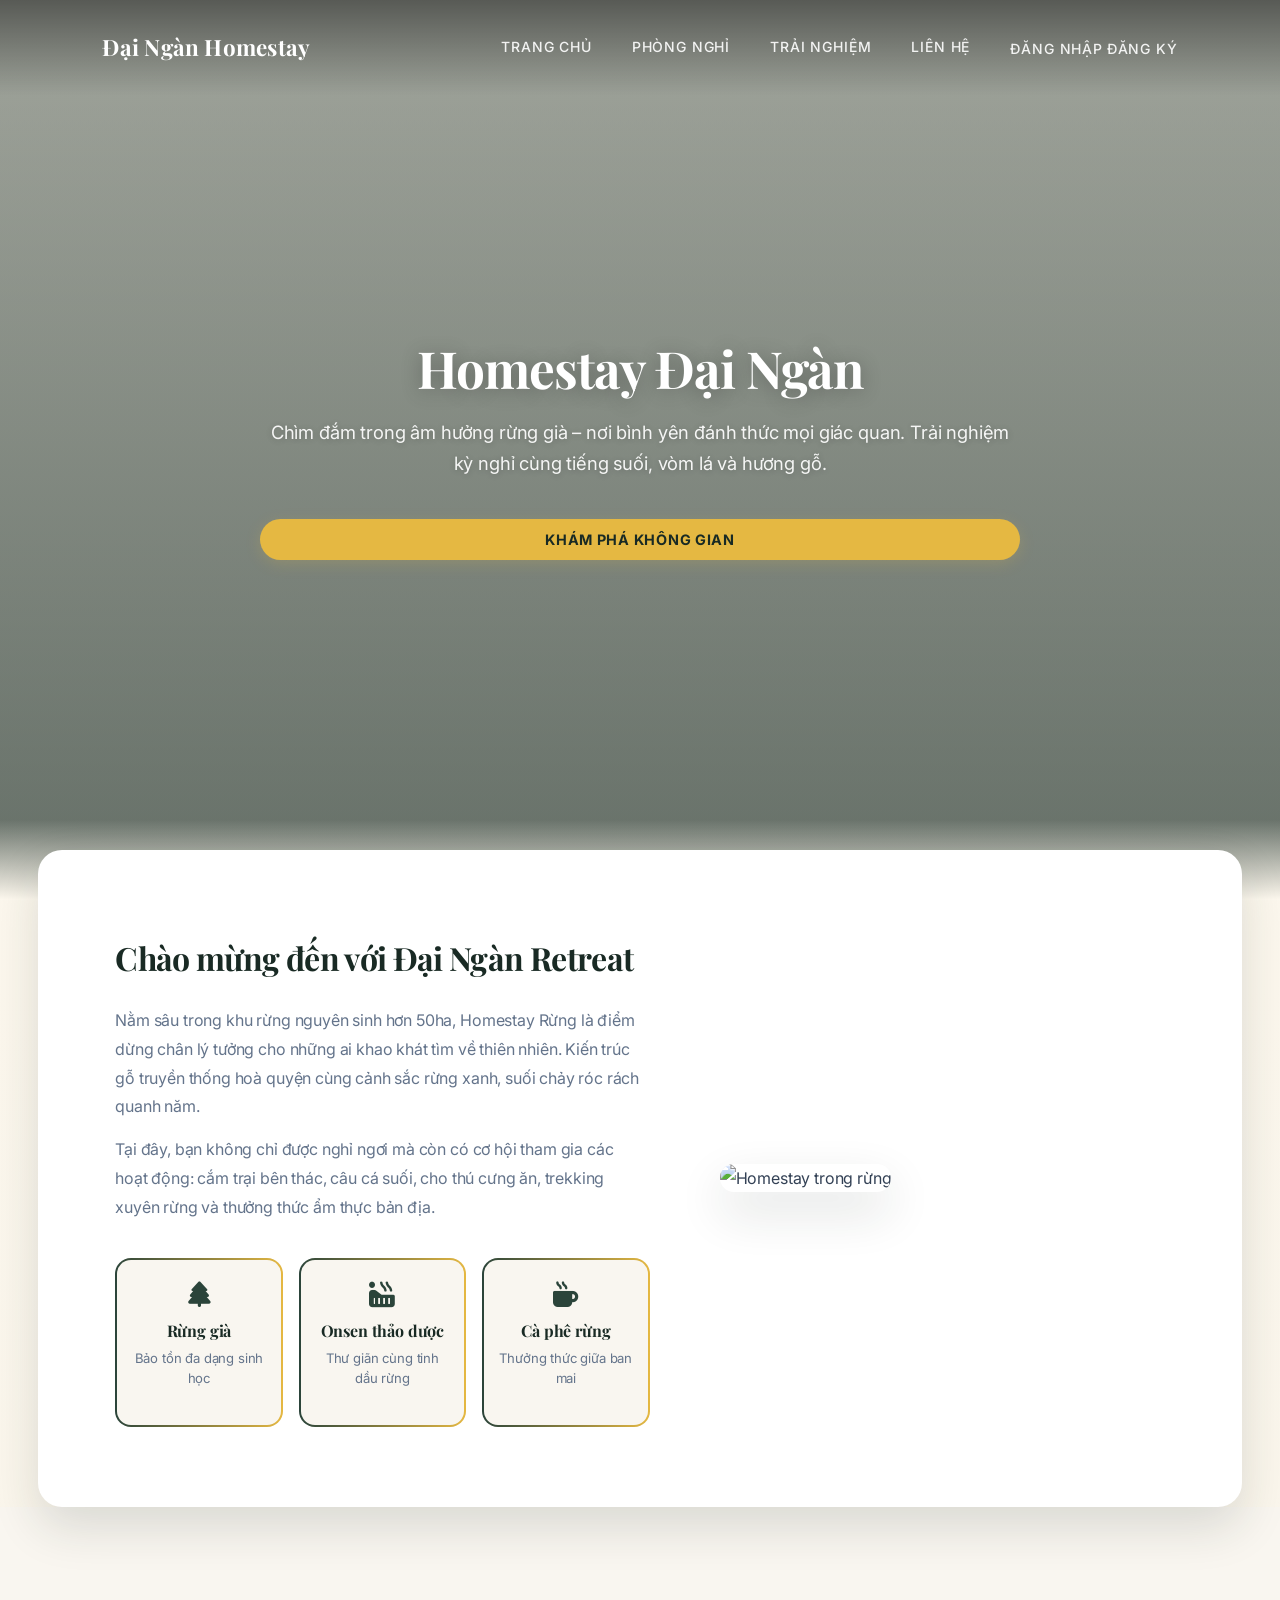
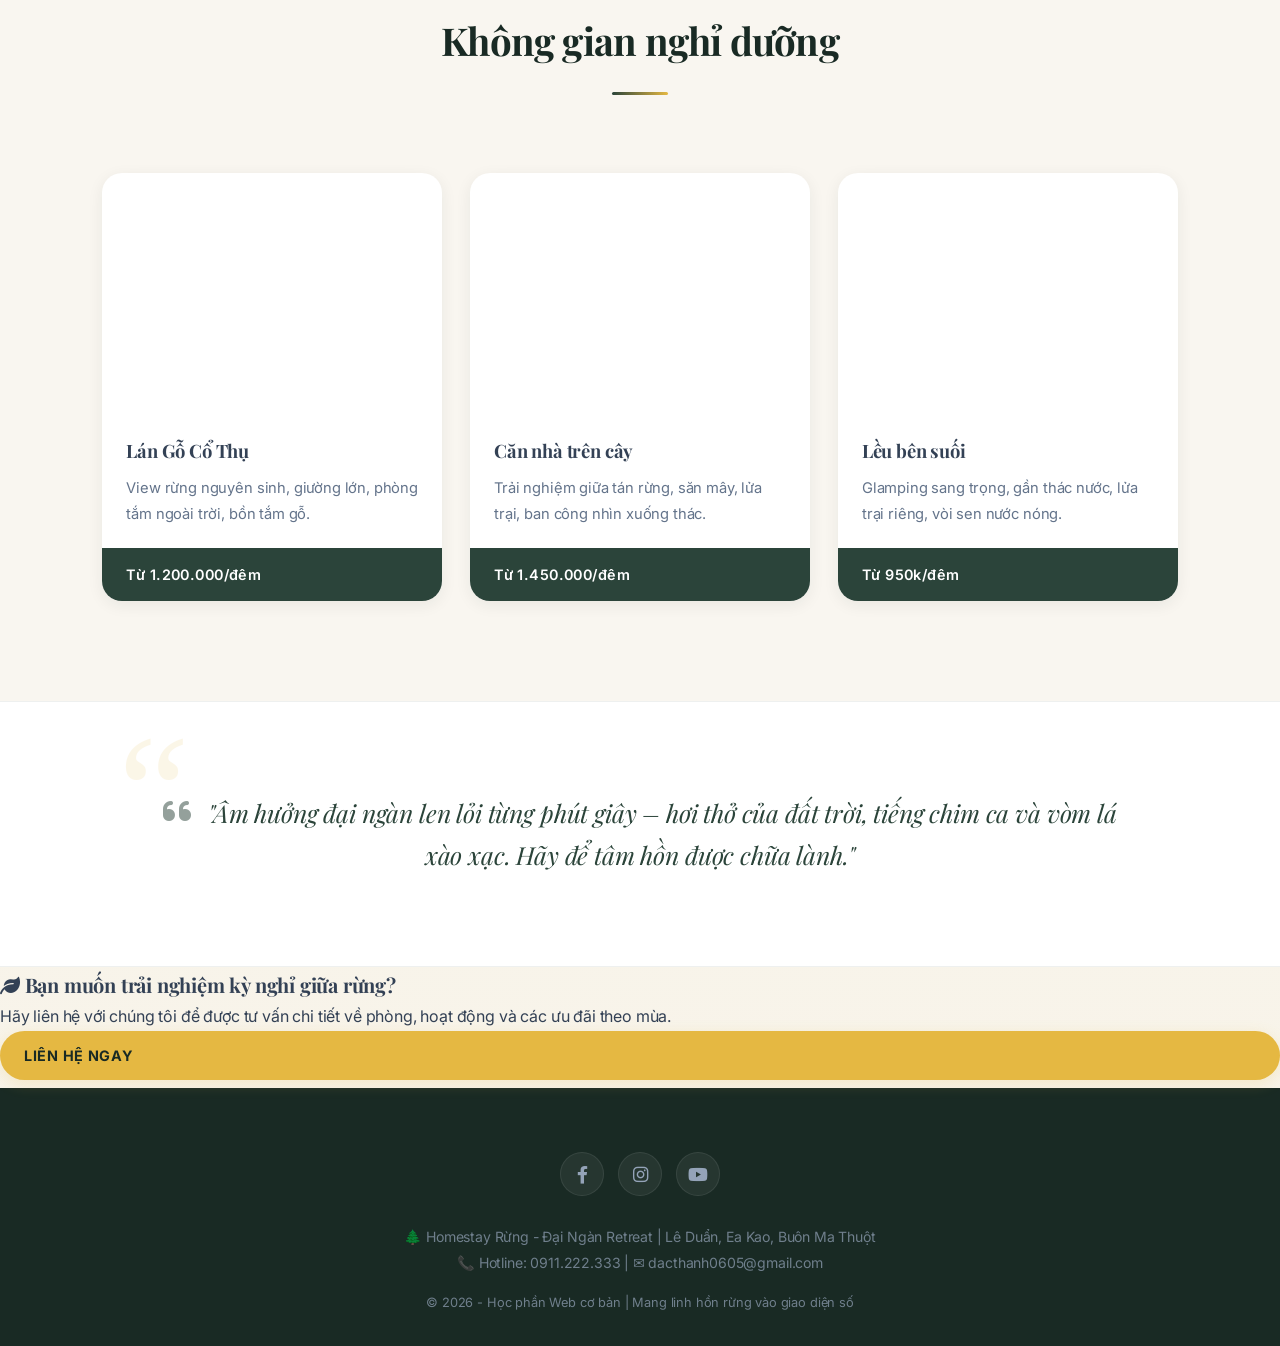
==== index.html @ c0c1661a "part1" ====
<!DOCTYPE html>
<html lang="vi">
<head>
  <meta charset="UTF-8">
  <meta name="viewport" content="width=device-width, initial-scale=1.0, user-scalable=yes">
  <title>Homestay Rừng | Đại Ngàn Retreat - Giới thiệu homestay giữa đại ngàn</title>
  <link href="https://fonts.googleapis.com/css2?family=Inter:opsz,wght@14..32,300;400;500;600;700&family=Playfair+Display:wght@400;500;600;700;800&display=swap" rel="stylesheet">
  <link rel="stylesheet" href="https://cdnjs.cloudflare.com/ajax/libs/font-awesome/6.0.0-beta3/css/all.min.css">
    <link rel="stylesheet" href="style.css">
</head>
<body>

<nav class="navbar">
  <a href="index.html" class="logo">Đại Ngàn Homestay</a>
  <div class="nav-links">
    <a href="index.html">Trang chủ</a>
    <a href="rooms.html">Phòng nghỉ</a>
    <a href="act.html">Trải nghiệm</a>
    <a href="contact.html">Liên hệ</a>
    <div id="authNav">
      <a href="login.html">Đăng nhập</a>
      <a href="register.html">Đăng ký</a>
    </div>
    <div id="userInfoNav" class="user-greeting hidden">
      <span>Xin chào, <span id="userNameDisplay"></span></span>
      <button class="logout-btn" id="logoutBtn">Đăng xuất</button>
    </div>
  </div>
</nav>

<section class="hero">
  <div class="hero-content">
    <h1>Homestay Đại Ngàn</h1>
    <p>Chìm đắm trong âm hưởng rừng già – nơi bình yên đánh thức mọi giác quan. Trải nghiệm kỳ nghỉ cùng tiếng suối, vòm lá và hương gỗ.</p>
    <button class="btn-forest" id="exploreBtn">Khám phá không gian</button>
  </div>
</section>

<section class="intro-section" class="intro">  
  <div class="intro-grid">
    <div class="intro-text">
      <h2>Chào mừng đến với Đại Ngàn Retreat</h2>
      <p>Nằm sâu trong khu rừng nguyên sinh hơn 50ha, Homestay Rừng là điểm dừng chân lý tưởng cho những ai khao khát tìm về thiên nhiên. Kiến trúc gỗ truyền thống hoà quyện cùng cảnh sắc rừng xanh, suối chảy róc rách quanh năm.</p>
      <p>Tại đây, bạn không chỉ được nghỉ ngơi mà còn có cơ hội tham gia các hoạt động: cắm trại bên thác, câu cá suối, cho thú cưng ăn, trekking xuyên rừng và thưởng thức ẩm thực bản địa.</p>
      <div class="intro-highlight">
        <div class="highlight-item"><i class="fas fa-tree"></i><h4>Rừng già</h4><p>Bảo tồn đa dạng sinh học</p></div>
        <div class="highlight-item"><i class="fas fa-hot-tub"></i><h4>Onsen thảo dược</h4><p>Thư giãn cùng tinh dầu rừng</p></div>
        <div class="highlight-item"><i class="fas fa-mug-hot"></i><h4>Cà phê rừng</h4><p>Thưởng thức giữa ban mai</p></div>
      </div>
    </div>
    <div class="intro-img">
      <img src="https://charminghome.com.vn/wp-content/uploads/2019/03/M%E1%BA%ABu-Nh%C3%A0-H%C3%ACnh-N%C3%B3n-M%C5%A9-Homestay-1.jpg" alt="Homestay trong rừng">
    </div>
  </div>
</section>

<!-- Rooms preview -->
<section id="rooms" class="rooms">
  <h2 class="section-title">Không gian nghỉ dưỡng</h2>
  <div class="room-cards">
    <div class="room-item">
      <div class="room-img" style="background-image: url('https://nhago.com/img_data/images/nha-go-thai-lan/nha-go-thai-lan-net-kien-truc-doc-dao-cua-xu-so-chua-vang.jpg');"></div>
      <h3>Lán Gỗ Cổ Thụ</h3>
      <p>View rừng nguyên sinh, giường lớn, phòng tắm ngoài trời, bồn tắm gỗ.</p>
      <div class="price-badge">Từ 1.200.000/đêm</div>
    </div>
    <div class="room-item">
      <div class="room-img" style="background-image: url('https://vnn-imgs-f.vgcloud.vn/2021/10/04/16/gioi-nha-giau-bo-hang-ty-dong-ra-xay-nha-tren-cay-o-nhu-nguoi-rung-2.jpg');"></div>
      <h3>Căn nhà trên cây</h3>
      <p>Trải nghiệm giữa tán rừng, săn mây, lửa trại, ban công nhìn xuống thác.</p>
      <div class="price-badge">Từ 1.450.000/đêm</div>
    </div>
    <div class="room-item">
      <div class="room-img" style="background-image: url('https://photo.znews.vn/w1210/Uploaded/qhj_pwqvdvicbu/2023_02_15/1__1.jpeg');"></div>
      <h3>Lều bên suối</h3>
      <p>Glamping sang trọng, gần thác nước, lửa trại riêng, vòi sen nước nóng.</p>
      <div class="price-badge">Từ 950k/đêm</div>
    </div>
  </div>
</section>

<div class="forest-quote">
  <i class="fas fa-quote-left" style="font-size: 2rem; opacity: 0.5; margin-right: 10px;"></i>
  "Âm hưởng đại ngàn len lỏi từng phút giây – hơi thở của đất trời, tiếng chim ca và vòm lá xào xạc. Hãy để tâm hồn được chữa lành."
</div>

<!-- Lời kêu gọi liên hệ / đặt phòng đơn giản -->
<div class="contact">
  <h3><i class="fas fa-leaf"></i> Bạn muốn trải nghiệm kỳ nghỉ giữa rừng?</h3>
  <p>Hãy liên hệ với chúng tôi để được tư vấn chi tiết về phòng, hoạt động và các ưu đãi theo mùa.</p>
  <a href="contact.html" class="btn-forest" style="display: inline-block; text-decoration: none;">Liên hệ ngay</a>
</div>

<footer>
  <div class="social">
    <i class="fab fa-facebook-f"></i>
    <i class="fab fa-instagram"></i>
    <i class="fab fa-youtube"></i>
  </div>
  <p style="margin-top: 1rem;">🌲 Homestay Rừng - Đại Ngàn Retreat | Lê Duẩn, Ea Kao, Buôn Ma Thuột</p>
  <p>📞 Hotline: 0911.222.333 | ✉️ dacthanh0605@gmail.com</p>
  <p style="margin-top: 1rem; font-size: 0.8rem;">© 2026 - Học phần Web cơ bản | Mang linh hồn rừng vào giao diện số</p>
</footer>
<script src="script.js"></script>
<script src="auth.js"></script>
</body>
</html>
---- style.css ----
/* =====================================================
   STYLE NÂNG CẤP - KHÁCH SẠN ĐẠI NGÀN
   Phiên bản: Professional Edition
===================================================== */

/* ----- 1. CORE VARIABLES & RESET ----- */
:root {
  --primary-green: #2b443a;
  --light-green: #3d5e51;
  --amber-gold: #e5b842;
  --amber-hover: #cd9f30;
  --accent-gold: var(--amber-gold);
  --forest-dark: #192a24;
  --wood-beige: #f9f6f0;
  --text-main: #334155;
  --text-light: #64748b;

  --font-serif: 'Playfair Display', 'Cormorant Garamond', serif;
  --font-sans: 'Inter', 'Plus Jakarta Sans', system-ui, sans-serif;

  --transition: all 0.3s cubic-bezier(0.22, 1, 0.36, 1);
  --shadow-sm: 0 4px 16px rgba(25, 42, 36, 0.07);
  --shadow-md: 0 8px 28px rgba(25, 42, 36, 0.10);
  --shadow-lg: 0 20px 48px rgba(25, 42, 36, 0.14);
  --radius: 16px;
}

* {
  margin: 0;
  padding: 0;
  box-sizing: border-box;
}

body {
  font-family: var(--font-sans);
  color: var(--text-main);
  background: linear-gradient(180deg, #fef9ef 0%, #f7f3e9 100%);
  line-height: 1.75;
  letter-spacing: -0.01em;
  overflow-x: hidden;
}

.container {
  max-width: 1200px;
  margin: 0 auto;
  padding: 6rem 2rem;
}

/* ----- 2. TYPOGRAPHY ----- */
h1, .hero-content h1 {
  font-size: clamp(2.5rem, 4vw, 4rem);
  line-height: 1.12;
  font-family: var(--font-serif);
  font-weight: 700;
  letter-spacing: -0.02em;
}

h2, .section-title {
  font-size: clamp(1.8rem, 3vw, 2.5rem);
  font-family: var(--font-serif);
  color: var(--forest-dark);
  letter-spacing: -0.02em;
}

h3 {
  font-size: 1.25rem;
  font-family: var(--font-serif);
  letter-spacing: -0.01em;
}

p {
  font-size: 1rem;
  line-height: 1.8;
}

/* ----- 3. NAVBAR & HEADER ----- */
.navbar, .header {
  position: fixed;
  top: 0;
  left: 0;
  width: 100%;
  display: flex;
  justify-content: space-between;
  align-items: center;
  padding: 28px 8%;
  z-index: 1000;
  background: linear-gradient(to bottom, rgba(0,0,0,0.45) 0%, transparent 100%);
  transition: background 0.4s ease, padding 0.3s ease, box-shadow 0.3s ease;
}

.navbar .logo, .header .logo {
  font-family: var(--font-serif);
  font-size: 1.4rem;
  font-weight: 700;
  color: #ffffff;
  display: flex;
  align-items: center;
  gap: 10px;
  text-decoration: none;
  letter-spacing: 0.01em;
}

.nav-links {
  display: flex;
  gap: 2.5rem;
  align-items: center;
}

.nav-links a {
  font-family: var(--font-sans);
  font-size: 0.875rem;
  font-weight: 500;
  color: rgba(255,255,255,0.9);
  text-decoration: none;
  position: relative;
  padding: 4px 0;
  letter-spacing: 0.06em;
  text-transform: uppercase;
  transition: var(--transition);
}

.nav-links a::after {
  content: '';
  position: absolute;
  bottom: -2px;
  left: 0;
  width: 0;
  height: 1.5px;
  background: var(--amber-gold);
  transition: width 0.35s cubic-bezier(0.22, 1, 0.36, 1);
}

.nav-links a:hover {
  color: var(--amber-gold);
}

.nav-links a:hover::after {
  width: 100%;
}

/* Navbar scrolled */
.navbar.scrolled,
.header.scrolled {
  position: fixed;
  background: rgba(20, 38, 31, 0.92);
  backdrop-filter: blur(20px);
  -webkit-backdrop-filter: blur(20px);
  border-bottom: 1px solid rgba(229, 184, 66, 0.15);
  padding: 18px 8%;
  box-shadow: 0 4px 30px rgba(0,0,0,0.15);
}



@media (max-width: 768px) {
  .navbar, .header {
    padding: 18px 5%;
    flex-wrap: wrap;
  }
  .nav-links {
    gap: 1.2rem;
    flex-wrap: wrap;
    justify-content: center;
    margin-top: 10px;
  }
  .nav-links a {
    font-size: 0.8rem;
  }
}

/* ----- 4. BUTTONS ----- */
.btn-forest, .btn-book, .btn-submit {
  display: inline-block;
  background: var(--amber-gold);
  color: var(--forest-dark);
  border: none;
  padding: 14px 36px;
  font-size: 0.82rem;
  font-weight: 700;
  letter-spacing: 0.1em;
  text-transform: uppercase;
  border-radius: 50px;
  cursor: pointer;
  transition: var(--transition);
  box-shadow: 0 4px 20px rgba(229, 184, 66, 0.35);
  position: relative;
  overflow: hidden;
  text-decoration: none;
}

.btn-forest::before, .btn-book::before, .btn-submit::before {
  content: '';
  position: absolute;
  inset: 0;
  background: linear-gradient(120deg, transparent, rgba(255,255,255,0.3), transparent);
  transform: translateX(-100%);
  transition: 0.65s ease;
}

.btn-forest:hover::before, .btn-book:hover::before, .btn-submit:hover::before {
  transform: translateX(100%);
}

.btn-forest:hover, .btn-book:hover, .btn-submit:hover {
  background: var(--amber-hover);
  transform: translateY(-2px);
  box-shadow: 0 8px 28px rgba(229, 184, 66, 0.45);
}

/* ----- 5. SECTION TITLE ----- */
.section-title {
  text-align: center;
  margin-bottom: 56px;
  position: relative;
  padding-bottom: 22px;
}

.section-title::after {
  content: '';
  display: block;
  width: 56px;
  height: 3px;
  background: linear-gradient(to right, var(--primary-green), var(--amber-gold));
  margin: 18px auto 0;
  border-radius: 2px;
}

.section-title p,
.section-title + p {
  color: var(--text-light);
  font-size: 1.05rem;
  margin-top: 12px;
}

/* ----- 6. HERO (TRANG CHỦ) ----- */
.hero {
  height: 100vh;
  min-height: 620px;
  background: linear-gradient(rgba(20, 38, 31, 0.4), rgba(20, 38, 31, 0.65)),
              url('https://images.pexels.com/photos/258154/pexels-photo-258154.jpeg?auto=compress&cs=tinysrgb&w=1600') no-repeat center center/cover;
  display: flex;
  align-items: center;
  justify-content: center;
  text-align: center;
  padding: 0 24px;
  position: relative;
}

.hero::after {
  content: '';
  position: absolute;
  bottom: 0;
  left: 0;
  right: 0;
  height: 80px;
  background: linear-gradient(to bottom, transparent, #fef9ef);
}

.hero-content {
  max-width: 760px;
  color: #ffffff;
  position: relative;
  z-index: 1;
}

.hero-content h1 {
  margin-bottom: 20px;
  text-shadow: 0 2px 20px rgba(0,0,0,0.3);
}

.hero-content p {
  font-size: 1.15rem;
  margin-bottom: 40px;
  opacity: 0.92;
  line-height: 1.7;
  text-shadow: 0 1px 6px rgba(0,0,0,0.2);
}

/* Scroll indicator */
.hero-scroll {
  position: absolute;
  bottom: 100px;
  left: 50%;
  transform: translateX(-50%);
  display: flex;
  flex-direction: column;
  align-items: center;
  gap: 8px;
  color: rgba(255,255,255,0.6);
  font-size: 0.75rem;
  letter-spacing: 0.1em;
  text-transform: uppercase;
  animation: bounceDown 2s ease infinite;
}

@keyframes bounceDown {
  0%, 100% { transform: translateX(-50%) translateY(0); }
  50% { transform: translateX(-50%) translateY(8px); }
}

/* ----- 7. INTRO SECTION ----- */
.intro-section {
  padding: 80px 6%;
  background: #ffffff;
  border-radius: 24px;
  margin: -50px 3% 0;
  box-shadow: var(--shadow-lg);
  position: relative;
  z-index: 2;
}

.intro-grid {
  display: grid;
  grid-template-columns: 1.2fr 1fr;
  gap: 70px;
  align-items: center;
}

@media (max-width: 992px) {
  .intro-grid { grid-template-columns: 1fr; gap: 40px; }
  .intro-section { margin: 20px 0 0; border-radius: 0; }
}

.intro-text h2 {
  font-size: clamp(1.8rem, 2.5vw, 2.4rem);
  margin-bottom: 20px;
}

.intro-text p {
  color: var(--text-light);
  margin-bottom: 14px;
}

.intro-highlight {
  display: grid;
  grid-template-columns: repeat(3, 1fr);
  gap: 16px;
  margin-top: 36px;
}

@media (max-width: 500px) {
  .intro-highlight { grid-template-columns: 1fr; }
}

.highlight-item {
  text-align: center;
  padding: 22px 12px;
  background: var(--wood-beige);
  border-radius: var(--radius);
  border-bottom: 2px solid transparent;
  background-image: linear-gradient(var(--wood-beige), var(--wood-beige)),
                    linear-gradient(to right, var(--primary-green), var(--amber-gold));
  background-origin: border-box;
  background-clip: padding-box, border-box;
  border: 2px solid transparent;
  transition: var(--transition);
  cursor: default;
}

.highlight-item:hover {
  transform: translateY(-5px);
  box-shadow: var(--shadow-md);
}

.highlight-item i {
  font-size: 1.6rem;
  color: var(--primary-green);
  margin-bottom: 10px;
  display: block;
}

.highlight-item h4 {
  font-family: var(--font-serif);
  font-size: 1rem;
  color: var(--forest-dark);
  margin-bottom: 4px;
}

.highlight-item p {
  font-size: 0.82rem;
  color: var(--text-light);
  line-height: 1.5;
}

.intro-img img {
  width: 100%;
  height: 520px;
  object-fit: cover;
  border-radius: 20px;
  box-shadow: var(--shadow-lg);
  transition: transform 0.5s ease;
}

.intro-img img:hover {
  transform: scale(1.02);
}

/* ----- 8. ROOMS SECTION ----- */
.rooms {
  padding: 100px 8%;
  background: var(--wood-beige);
}

.room-cards {
  display: grid;
  grid-template-columns: repeat(auto-fit, minmax(300px, 1fr));
  gap: 28px;
}

.room-item {
  background: #ffffff;
  border-radius: 20px;
  overflow: hidden;
  box-shadow: var(--shadow-sm);
  transition: all 0.45s cubic-bezier(0.22, 1, 0.36, 1);
  display: flex;
  flex-direction: column;
}

.room-item:hover {
  transform: translateY(-10px);
  box-shadow: var(--shadow-lg);
}

.room-img {
  height: 240px;
  background-size: cover;
  background-position: center;
  transition: transform 0.55s ease;
  overflow: hidden;
}

.room-item:hover .room-img {
  transform: scale(1.05);
}

.room-item h3 {
  padding: 22px 24px 8px;
  font-size: 1.15rem;
}

.room-item > p {
  padding: 0 24px 20px;
  color: var(--text-light);
  font-size: 0.92rem;
  flex: 1;
}

.price-badge {
  background: var(--primary-green);
  color: #ffffff;
  padding: 14px 24px;
  font-weight: 600;
  font-size: 0.9rem;
  letter-spacing: 0.03em;
  display: flex;
  align-items: center;
  justify-content: space-between;
}


/* ----- 9. FOREST QUOTE ----- */
.forest-quote {
  padding: 90px 12%;
  background: #ffffff;
  text-align: center;
  font-family: var(--font-serif);
  font-size: clamp(1.2rem, 2vw, 1.55rem);
  font-style: italic;
  color: var(--primary-green);
  border-top: 1px solid rgba(43,68,58,0.08);
  border-bottom: 1px solid rgba(43,68,58,0.08);
  position: relative;
  line-height: 1.7;
}

.forest-quote::before {
  content: '\201C';
  font-size: 10rem;
  color: var(--amber-gold);
  opacity: 0.12;
  position: absolute;
  top: 10px;
  left: 8%;
  line-height: 1;
  font-family: Georgia, serif;
  pointer-events: none;
}

/* ----- 10. CONTACT CTA ----- */
.contact-cta {
  padding: 90px 8%;
  background: linear-gradient(135deg, var(--primary-green) 0%, var(--forest-dark) 100%);
  color: #ffffff;
  text-align: center;
}

.contact-cta h3 {
  font-family: var(--font-serif);
  font-size: 2rem;
  margin-bottom: 16px;
  font-weight: 600;
}

.contact-cta p {
  opacity: 0.8;
  margin-bottom: 36px;
  font-size: 1.05rem;
  max-width: 560px;
  margin-left: auto;
  margin-right: auto;
}

/* ----- 11. TRANG PHÒNG (rooms.html) ----- */
.page-header {
  background: linear-gradient(rgba(25, 42, 36, 0.5), rgba(25, 42, 36, 0.75)),
              url('https://images.pexels.com/photos/1229042/pexels-photo-1229042.jpeg?auto=compress&cs=tinysrgb&w=1200') no-repeat center center/cover;
  padding: 160px 20px 100px;
  min-height: 55vh;
  display: flex;
  flex-direction: column;
  align-items: center;
  justify-content: center;
  text-align: center;
  color: #ffffff;
}

.page-header h1 {
  margin-bottom: 12px;
}

.page-header p {
  opacity: 0.8;
  font-size: 1.1rem;
}

.rooms-detail-grid {
  display: grid;
  grid-template-columns: repeat(auto-fit, minmax(480px, 1fr));
  gap: 32px;
  margin-bottom: 60px;
}

@media (max-width: 600px) {
  .rooms-detail-grid { grid-template-columns: 1fr; }
}

.room-detail-card {
  background: #ffffff;
  border-radius: 20px;
  padding: 28px;
  box-shadow: var(--shadow-sm);
  transition: var(--transition);
  border: 1px solid rgba(43,68,58,0.06);
}

.room-detail-card:hover {
  transform: translateY(-5px);
  box-shadow: var(--shadow-md);
}

.room-detail-img {
  width: 100%;
  height: 280px;
  border-radius: 12px;
  overflow: hidden;
  margin-bottom: 22px;
}

.room-detail-img img {
  width: 100%;
  height: 100%;
  object-fit: cover;
  transition: transform 0.45s ease;
}

.room-detail-card:hover .room-detail-img img {
  transform: scale(1.04);
}

/* Table */
.comparison-section {
  margin: 80px 0;
}

.table-responsive {
  overflow-x: auto;
  border-radius: 16px;
  box-shadow: var(--shadow-sm);
}

table {
  width: 100%;
  border-collapse: collapse;
  background: #ffffff;
  border-radius: 16px;
  overflow: hidden;
}

th, td {
  padding: 16px 22px;
  text-align: left;
  font-size: 0.95rem;
}

thead {
  background: var(--primary-green);
  color: #ffffff;
}

thead th {
  font-weight: 600;
  letter-spacing: 0.04em;
  font-size: 0.85rem;
  text-transform: uppercase;
}

tbody tr {
  border-bottom: 1px solid #f1f5f9;
  transition: background 0.2s ease;
}

tbody tr:last-child { border-bottom: none; }

tbody tr:hover {
  background: var(--wood-beige);
}

.quick-booking {
  background: #ffffff;
  padding: 44px;
  border-radius: 20px;
  text-align: center;
  border: 1px solid rgba(43,68,58,0.08);
  box-shadow: var(--shadow-sm);
  position: relative;
  overflow: hidden;
}

.quick-booking::before {
  content: '';
  position: absolute;
  top: 0;
  left: 0;
  right: 0;
  height: 4px;
  background: linear-gradient(to right, var(--primary-green), var(--amber-gold));
}

/* ----- 12. TRANG HOẠT ĐỘNG (act.html) ----- */
.hero-forest {
  height: 70vh;
  min-height: 480px;
  background: linear-gradient(rgba(25, 42, 36, 0.45), rgba(25, 42, 36, 0.7)),
              url('https://images.pexels.com/photos/1687845/pexels-photo-1687845.jpeg?auto=compress&cs=tinysrgb&w=1920') no-repeat center center/cover;
  display: flex;
  align-items: center;
  justify-content: center;
  text-align: center;
  padding: 80px 24px 0;
}

.hero-forest h1 {
  font-size: clamp(2rem, 4vw, 3.2rem);
  color: #ffffff;
  margin-bottom: 12px;
}

.hero-forest p {
  color: rgba(255,255,255,0.8);
  font-size: 1.1rem;
}

.activity-grid {
  display: grid;
  grid-template-columns: repeat(auto-fit, minmax(340px, 1fr));
  gap: 28px;
}

.activity-card {
  background: #ffffff;
  border-radius: 20px;
  overflow: hidden;
  box-shadow: var(--shadow-sm);
  transition: all 0.45s cubic-bezier(0.22, 1, 0.36, 1);
  border: 1px solid rgba(43,68,58,0.05);
}

.activity-card:hover {
  transform: translateY(-8px);
  box-shadow: var(--shadow-lg);
}

.card-img {
  height: 250px;
  background-size: cover;
  background-position: center;
  position: relative;
  transition: transform 0.5s ease;
  overflow: hidden;
}

.activity-card:hover .card-img {
  transform: scale(1.04);
}

.badge {
  position: absolute;
  top: 16px;
  left: 16px;
  background: var(--primary-green);
  color: white;
  padding: 6px 16px;
  border-radius: 30px;
  font-size: 0.78rem;
  font-weight: 600;
  letter-spacing: 0.05em;
  text-transform: uppercase;
}

.card-content {
  padding: 22px 24px;
}

.btn-activity {
  width: 100%;
  background: var(--wood-beige);
  border: 1.5px solid rgba(61, 94, 81, 0.18);
  padding: 13px;
  border-radius: 10px;
  font-weight: 600;
  font-size: 0.85rem;
  letter-spacing: 0.05em;
  text-transform: uppercase;
  cursor: pointer;
  transition: var(--transition);
  margin-top: 16px;
  color: var(--forest-dark);
}

.activity-card:hover .btn-activity {
  background: var(--amber-gold);
  color: var(--forest-dark);
  border-color: var(--amber-gold);
}

.callout {
  padding: 90px 8%;
  background: linear-gradient(135deg, var(--primary-green) 0%, var(--forest-dark) 100%);
  color: white;
  text-align: center;
}

.callout h2 {
  color: white;
  margin-bottom: 12px;
}

.callout p {
  opacity: 0.8;
  margin-bottom: 36px;
}

.callout .contact-form {
  display: flex;
  justify-content: center;
  gap: 12px;
  max-width: 640px;
  margin: 0 auto;
}

@media (max-width: 600px) {
  .callout .contact-form { flex-direction: column; }
}

.callout .contact-form input {
  flex: 1;
  padding: 14px 22px;
  border-radius: 50px;
  background: rgba(255,255,255,0.1);
  border: 1px solid rgba(255,255,255,0.2);
  color: white;
  font-size: 0.95rem;
  transition: var(--transition);
}

.callout .contact-form input:focus {
  outline: none;
  background: rgba(255,255,255,0.15);
  border-color: var(--amber-gold);
}

.callout .contact-form input::placeholder {
  color: rgba(255,255,255,0.55);
}

/* ----- 13. TRANG LIÊN HỆ (contact.html) ----- */
.page-hero {
  height: 60vh;
  min-height: 420px;
  background: linear-gradient(rgba(25, 42, 36, 0.45), rgba(25, 42, 36, 0.72)),
              url('https://sgl.com.vn/wp-content/uploads/2023/02/kien-truc-homestay-1.png') no-repeat center center/cover;
  display: flex;
  flex-direction: column;
  align-items: center;
  justify-content: center;
  text-align: center;
  color: white;
  padding: 80px 24px 0;
}

.page-hero h1 { margin-bottom: 10px; }
.page-hero p { opacity: 0.8; font-size: 1.05rem; }

.contact-wrapper {
  max-width: 1160px;
  margin: -64px auto 60px;
  padding: 0 24px;
  display: grid;
  grid-template-columns: 1fr 1.4fr;
  gap: 28px;
  position: relative;
  z-index: 10;
}

@media (max-width: 768px) {
  .contact-wrapper { grid-template-columns: 1fr; margin-top: 20px; }
}

.contact-info {
  background: var(--primary-green);
  color: white;
  padding: 44px 36px;
  border-radius: 20px;
  box-shadow: var(--shadow-md);
}

.contact-info h3 {
  color: white;
  margin-bottom: 8px;
}

.contact-info > p {
  opacity: 0.7;
  margin-bottom: 36px;
  font-size: 0.92rem;
}

.info-item {
  display: flex;
  gap: 18px;
  margin-bottom: 24px;
  align-items: flex-start;
}

.info-item i {
  font-size: 1rem;
  color: var(--amber-gold);
  background: rgba(255,255,255,0.08);
  width: 42px;
  height: 42px;
  line-height: 42px;
  text-align: center;
  border-radius: 50%;
  flex-shrink: 0;
}

.info-item div strong {
  display: block;
  font-size: 0.8rem;
  letter-spacing: 0.06em;
  text-transform: uppercase;
  opacity: 0.65;
  margin-bottom: 4px;
}

.contact-wrapper .contact-form {
  background: white;
  padding: 44px 40px;
  border-radius: 20px;
  box-shadow: var(--shadow-md);
}

.contact-wrapper .contact-form h3 {
  margin-bottom: 28px;
}

.input-group {
  margin-bottom: 20px;
}

.input-group label {
  display: block;
  font-size: 0.8rem;
  font-weight: 600;
  letter-spacing: 0.06em;
  text-transform: uppercase;
  color: var(--text-light);
  margin-bottom: 8px;
}

.input-group input,
.input-group select,
.input-group textarea {
  width: 100%;
  padding: 13px 18px;
  border: 1.5px solid #e2e8f0;
  background: #f8fafc;
  border-radius: 12px;
  font-family: var(--font-sans);
  font-size: 0.95rem;
  color: var(--text-main);
  transition: var(--transition);
}

.input-group input:focus,
.input-group textarea:focus,
.input-group select:focus {
  border-color: var(--primary-green);
  box-shadow: 0 0 0 4px rgba(43, 68, 58, 0.08);
  outline: none;
  background: white;
}

.input-group textarea {
  resize: vertical;
  min-height: 120px;
}

.map-container {
  width: 100%;
  height: 400px;
  border-radius: 20px;
  overflow: hidden;
  margin-top: 50px;
  box-shadow: var(--shadow-sm);
}

.map-container iframe {
  width: 100%;
  height: 100%;
  border: 0;
}

/* ----- 14. FOOTER ----- */
footer {
  background: var(--forest-dark);
  color: #94a3b8;
  padding: 64px 8% 32px;
  text-align: center;
}

footer .logo-footer {
  font-family: var(--font-serif);
  font-size: 1.6rem;
  color: white;
  margin-bottom: 20px;
  display: block;
}

footer .social {
  display: flex;
  justify-content: center;
  gap: 14px;
  margin-bottom: 28px;
}

footer .social i {
  font-size: 1.1rem;
  width: 44px;
  height: 44px;
  line-height: 44px;
  background: rgba(255,255,255,0.06);
  border-radius: 50%;
  transition: var(--transition);
  cursor: pointer;
  border: 1px solid rgba(255,255,255,0.08);
}

footer .social i:hover {
  background: var(--amber-gold);
  color: var(--forest-dark);
  transform: translateY(-3px);
  border-color: var(--amber-gold);
}

footer hr {
  border: none;
  border-top: 1px solid rgba(255,255,255,0.08);
  margin: 24px 0;
}

footer p {
  font-size: 0.88rem;
  line-height: 1.8;
  opacity: 0.7;
}

/* ----- 15. SCROLL ANIMATION ----- */
.fade-up {
  opacity: 0;
  transform: translateY(32px);
  transition: opacity 0.75s ease, transform 0.75s cubic-bezier(0.22, 1, 0.36, 1);
}

.fade-up.visible {
  opacity: 1;
  transform: translateY(0);
}

/* Stagger delays */
.fade-up:nth-child(2) { transition-delay: 0.1s; }
.fade-up:nth-child(3) { transition-delay: 0.2s; }
.fade-up:nth-child(4) { transition-delay: 0.3s; }

/* ----- 16. SCROLLBAR ----- */
::-webkit-scrollbar { width: 8px; }
::-webkit-scrollbar-track { background: #e2e8f0; }
::-webkit-scrollbar-thumb {
  background: linear-gradient(var(--primary-green), var(--amber-gold));
  border-radius: 20px;
}

/* ----- 17. SELECTION COLOR ----- */
::selection {
  background: var(--amber-gold);
  color: var(--forest-dark);
}
/* Chuẩn hóa nút bấm phong cách Đại Ngàn */
.btn-forest {
  display: inline-flex;
  align-items: center;
  justify-content: center;
  gap: 8px;
  width: 100%; /* Chiếm hết chiều ngang của thẻ card cho cân đối */
  background-color: var(--amber-gold);
  color: var(--forest-dark);
  border: none;
  padding: 12px 24px;
  font-family: var(--font-sans);
  font-size: 0.9rem;
  font-weight: 700;
  text-transform: uppercase; /* Viết hoa giống ảnh của bạn */
  letter-spacing: 0.05em;
  border-radius: 50px;       /* Bo tròn viên thuốc sang trọng */
  cursor: pointer;
  transition: all 0.3s ease;
  box-shadow: 0 4px 15px rgba(229, 184, 66, 0.2);
}

/* Hiệu ứng di chuột (Hover) đồng điệu */
.btn-forest:hover {
  background-color: var(--amber-hover);
  transform: translateY(-2px); /* Nhấc nhẹ nút lên khi di chuột */
  box-shadow: 0 6px 20px rgba(229, 184, 66, 0.35);
}
.user-greeting {
  display: flex;
  align-items: center;
  gap: 15px;
  color: white;
}
.user-greeting span {
  font-family: var(--font-serif);
}
.logout-btn {
  background: rgba(255,255,255,0.2);
  border: none;
  padding: 6px 14px;
  border-radius: 40px;
  color: white;
  cursor: pointer;
  transition: 0.2s;
}
.logout-btn:hover {
  background: var(--amber-gold);
  color: var(--forest-dark);
}
.hidden {
  display: none !important;
}
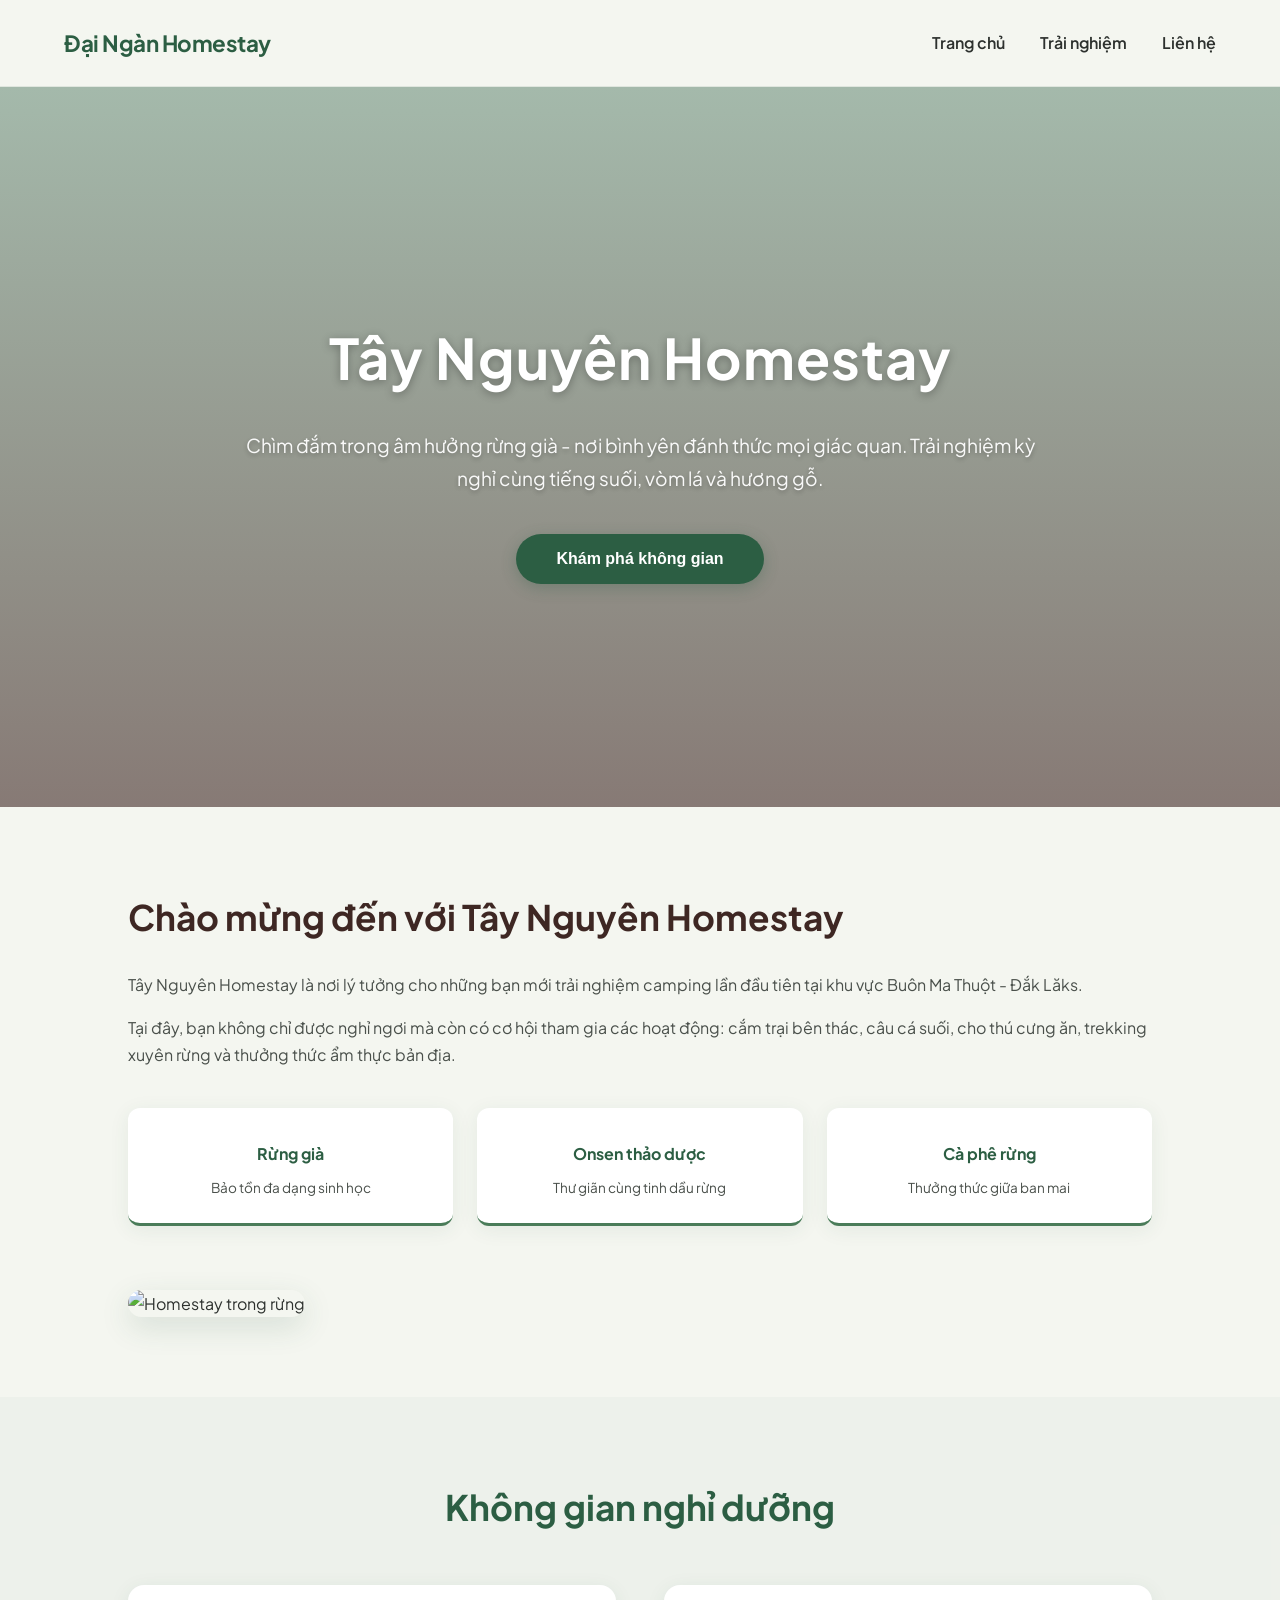
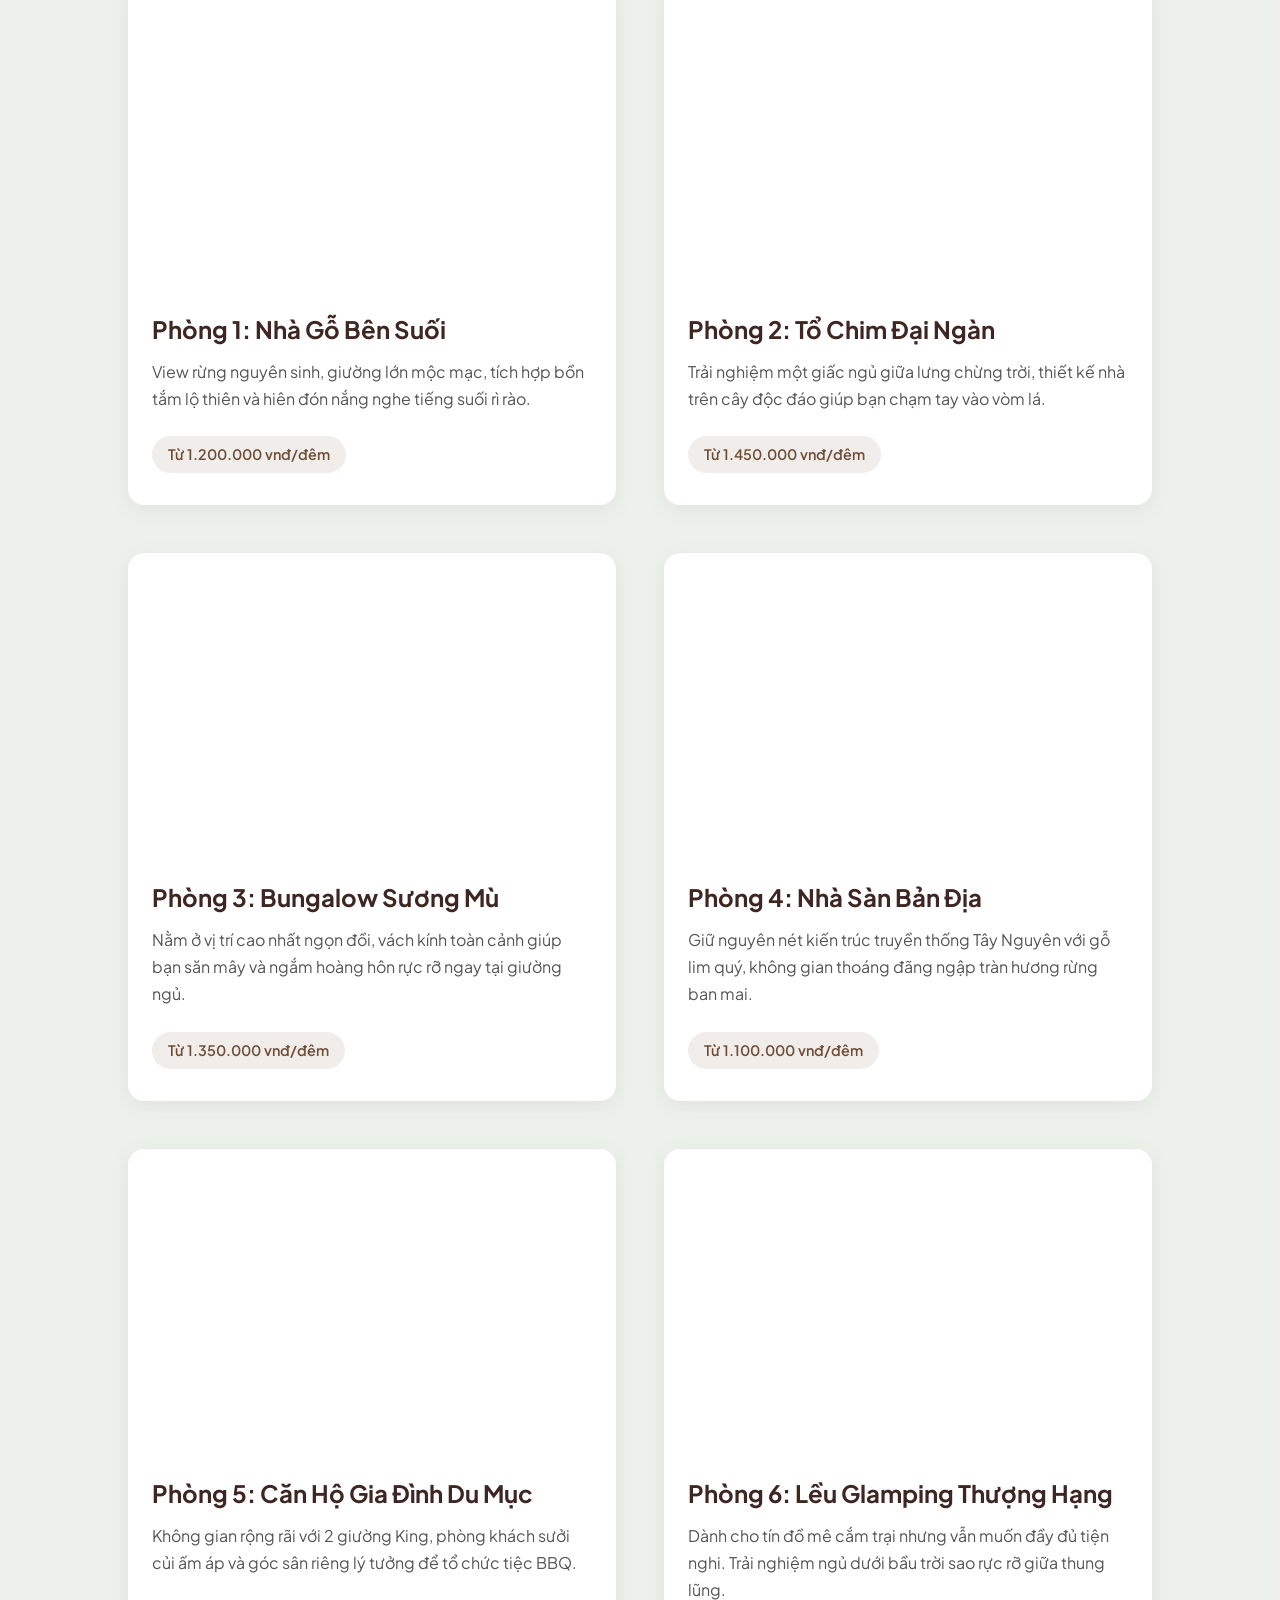
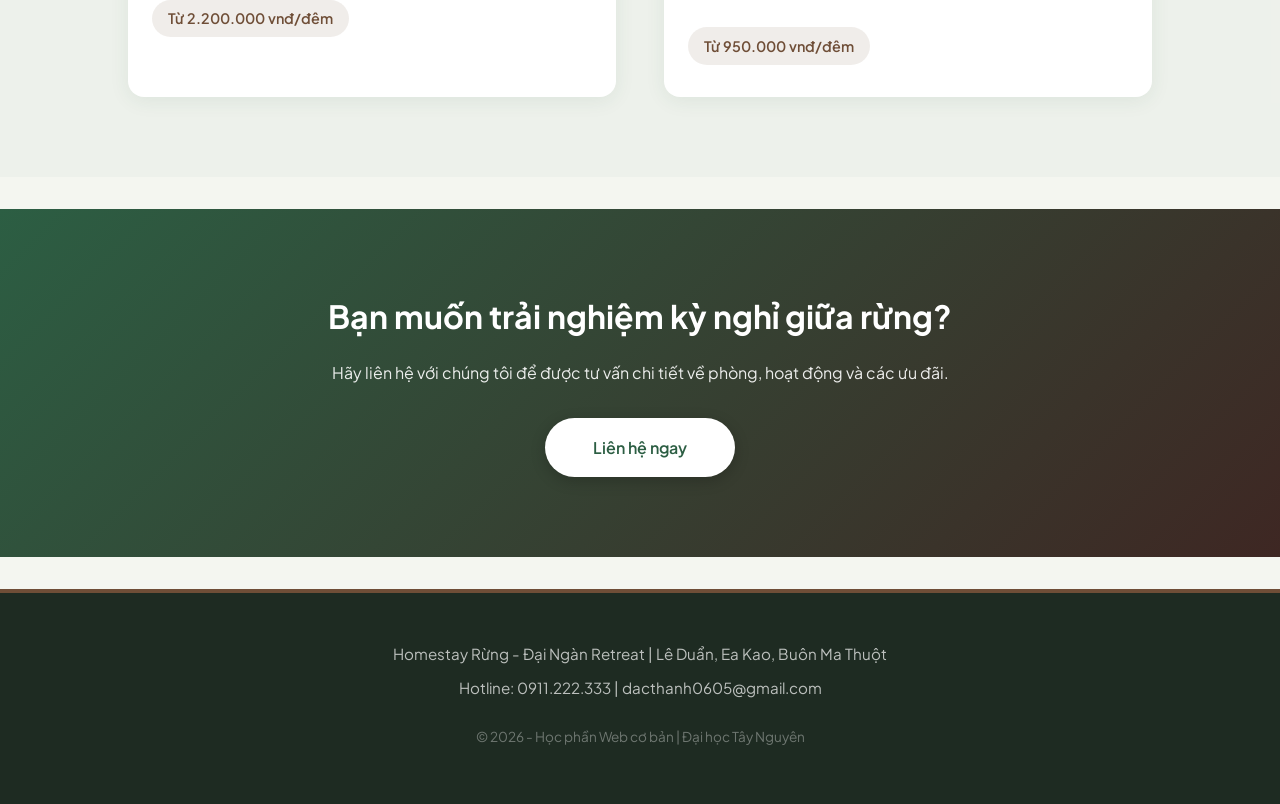
==== commit 884f8360: "index" ====
--- a/index.html
+++ b/index.html
@@ -2,11 +2,371 @@
 <html lang="vi">
 <head>
   <meta charset="UTF-8">
-  <meta name="viewport" content="width=device-width, initial-scale=1.0, user-scalable=yes">
+  <meta name="viewport" content="width=device-width">
   <title>Homestay Rừng | Đại Ngàn Retreat - Giới thiệu homestay giữa đại ngàn</title>
-  <link href="https://fonts.googleapis.com/css2?family=Inter:opsz,wght@14..32,300;400;500;600;700&family=Playfair+Display:wght@400;500;600;700;800&display=swap" rel="stylesheet">
-  <link rel="stylesheet" href="https://cdnjs.cloudflare.com/ajax/libs/font-awesome/6.0.0-beta3/css/all.min.css">
-    <link rel="stylesheet" href="style.css">
+  <style>
+@import url('https://fonts.googleapis.com/css2?family=Plus+Jakarta+Sans:wght@300;400;600;700&display=swap');
+
+:root {
+  --primary-forest: #2C5E43;   /* Xanh lá đại ngàn */
+  --primary-light: #4A7C59;    /* Xanh lá sáng nhạt */
+  --earth-brown: #6F4E37;      /* Nâu vỏ cây/gỗ */
+  --earth-dark: #3E2723;       /* Nâu đất đậm */
+  --sand-bg: #F4F6F0;          /* Trắng kem/be dịu mát */
+  --text-color: #2D312E;       /* Chữ xám đen tự nhiên */
+  --white: #FFFFFF;
+  --transition: all 0.3s cubic-bezier(0.25, 0.8, 0.25, 1);
+  --shadow: 0 4px 20px rgba(44, 94, 67, 0.08);
+}
+
+* {
+  margin: 0;
+  padding: 0;
+  box-sizing: border-box;
+}
+
+body {
+  font-family: 'Plus Jakarta Sans', sans-serif;
+  background-color: var(--sand-bg);
+  color: var(--text-color);
+  line-height: 1.7;
+  overflow-x: hidden;
+}
+
+/* --- Thanh điều hướng (Navbar) --- */
+.navbar {
+  display: flex;
+  justify-content: space-between;
+  align-items: center;
+  padding: 1.5rem 5%;
+  background: rgba(244, 246, 240, 0.85);
+  backdrop-filter: blur(10px);
+  position: sticky;
+  top: 0;
+  z-index: 1000;
+  border-bottom: 1px solid rgba(44, 94, 67, 0.1);
+}
+
+.navbar .logo {
+  font-size: 1.4rem;
+  font-weight: 700;
+  color: var(--primary-forest);
+  text-decoration: none;
+  letter-spacing: -0.5px;
+}
+
+.nav-links a {
+  text-decoration: none;
+  color: var(--text-color);
+  font-weight: 600;
+  margin-left: 2rem;
+  transition: var(--transition);
+  position: relative;
+}
+
+.nav-links a:hover, .nav-links a:focus {
+  color: var(--primary-forest);
+}
+
+.nav-links a::after {
+  content: '';
+  position: absolute;
+  bottom: -4px;
+  left: 0;
+  width: 0;
+  height: 2px;
+  background-color: var(--earth-brown);
+  transition: var(--transition);
+}
+
+.nav-links a:hover::after {
+  width: 100%;
+}
+
+/* --- Khu vực Hero (Banner đại ngàn) --- */
+.hero {
+  height: 80vh;
+  min-height: 500px;
+  background: linear-gradient(rgba(44, 94, 67, 0.4), rgba(62, 39, 35, 0.6)), 
+              url('https://thanhnien.mediacdn.vn/Uploaded/nhanlh/2022_09_22/dji-0134-hdr-8794.jpg') center/cover no-repeat fixed;
+  display: flex;
+  align-items: center;
+  justify-content: center;
+  text-align: center;
+  color: var(--white);
+  padding: 0 1rem;
+}
+
+.hero-content {
+  max-width: 800px;
+}
+
+.hero h1 {
+  font-size: 3.5rem;
+  font-weight: 700;
+  margin-bottom: 1.5rem;
+  text-shadow: 0 2px 10px rgba(0,0,0,0.3);
+  letter-spacing: 1px;
+}
+
+.hero p {
+  font-size: 1.2rem;
+  margin-bottom: 2.5rem;
+  opacity: 0.95;
+  text-shadow: 0 2px 5px rgba(0,0,0,0.3);
+}
+
+.btn-forest {
+  background-color: var(--primary-forest);
+  color: var(--white);
+  border: none;
+  padding: 1rem 2.5rem;
+  font-size: 1rem;
+  font-weight: 600;
+  border-radius: 50px;
+  cursor: pointer;
+  transition: var(--transition);
+  box-shadow: 0 4px 15px rgba(44, 94, 67, 0.3);
+}
+
+.btn-forest:hover {
+  background-color: var(--earth-brown);
+  transform: translateY(-3px);
+  box-shadow: 0 6px 20px rgba(111, 78, 55, 0.4);
+}
+
+/* --- Section Chung --- */
+section {
+  padding: 5rem 10%;
+}
+
+.section-title {
+  text-align: center;
+  font-size: 2.2rem;
+  color: var(--primary-forest);
+  margin-bottom: 3rem;
+  position: relative;
+}
+
+.section-title::after {
+  display: block;
+  font-size: 1.2rem;
+  margin-top: 0.5rem;
+  opacity: 0.7;
+}
+
+/* --- Giới thiệu (Intro Section) --- */
+.intro-grid {
+  display: grid;
+  grid-template-columns: 1.2s 1fr;
+  gap: 4rem;
+  align-items: center;
+}
+
+.intro-text h2 {
+  font-size: 2.2rem;
+  color: var(--earth-dark);
+  margin-bottom: 1.5rem;
+}
+
+.intro-text p {
+  margin-bottom: 1rem;
+  color: #4A504B;
+}
+
+.intro-highlight {
+  display: grid;
+  grid-template-columns: repeat(3, 1fr);
+  gap: 1.5rem;
+  margin-top: 2.5rem;
+}
+
+.highlight-item {
+  background: var(--white);
+  padding: 1.5rem 1rem;
+  border-radius: 12px;
+  text-align: center;
+  box-shadow: var(--shadow);
+  border-bottom: 3px solid var(--primary-light);
+  transition: var(--transition);
+}
+
+.highlight-item:hover {
+  transform: translateY(-5px);
+  border-bottom-color: var(--earth-brown);
+}
+
+.highlight-item h4 {
+  color: var(--primary-forest);
+  margin: 0.5rem 0;
+}
+
+.highlight-item p {
+  font-size: 0.85rem;
+  margin: 0;
+}
+
+.intro-img img {
+  width: 100%;
+  height: 450px;
+  object-fit: cover;
+  border-radius: 20px;
+  box-shadow: 0 10px 30px rgba(44, 94, 67, 0.15);
+}
+
+/* --- Không gian phòng nghỉ (Rooms) --- */
+.rooms {
+  background-color: rgba(44, 94, 67, 0.03);
+}
+
+.room-cards {
+  display: grid;
+  grid-template-columns: repeat(2, 1fr);
+  gap: 3rem;
+}
+
+.room-item {
+  background: var(--white);
+  border-radius: 16px;
+  overflow: hidden;
+  box-shadow: var(--shadow);
+  transition: var(--transition);
+  padding-bottom: 2rem;
+}
+
+.room-item:hover {
+  transform: translateY(-8px);
+  box-shadow: 0 12px 30px rgba(44, 94, 67, 0.12);
+}
+
+.room-img {
+  height: 300px;
+  background-size: cover;
+  background-position: center;
+  transition: var(--transition);
+}
+
+.room-item:hover .room-img {
+  transform: scale(1.03);
+}
+
+.room-item h3 {
+  padding: 1.5rem 1.5rem 0.5rem;
+  color: var(--earth-dark);
+  font-size: 1.5rem;
+}
+
+.room-item p {
+  padding: 0 1.5rem 1.5rem;
+  color: #555;
+}
+
+.price-badge {
+  display: inline-block;
+  margin-left: 1.5rem;
+  background-color: rgba(111, 78, 55, 0.1);
+  color: var(--earth-brown);
+  padding: 0.4rem 1rem;
+  border-radius: 50px;
+  font-weight: 600;
+  font-size: 0.9rem;
+}
+
+/* --- Khối liên hệ nhanh (CTA Contact) --- */
+.contact {
+  background: linear-gradient(135deg, var(--primary-forest), var(--earth-dark));
+  color: var(--white);
+  text-align: center;
+  padding: 5rem 2rem;
+  margin: 2rem 0;
+}
+
+.contact h3 {
+  font-size: 2rem;
+  margin-bottom: 1rem;
+}
+
+.contact p {
+  margin-bottom: 2rem;
+  opacity: 0.9;
+}
+
+.contact a {
+  display: inline-block;
+  text-decoration: none;
+  background-color: var(--white);
+  color: var(--primary-forest);
+  padding: 1rem 3rem;
+  font-weight: 600;
+  border-radius: 50px;
+  transition: var(--transition);
+  box-shadow: 0 4px 15px rgba(0,0,0,0.2);
+}
+
+.contact a:hover {
+  background-color: var(--sand-bg);
+  transform: scale(1.05);
+}
+
+/* --- Chân trang (Footer) --- */
+footer {
+  background-color: #1E2B22;
+  color: rgba(255, 255, 255, 0.7);
+  text-align: center;
+  padding: 3rem 1rem;
+  font-size: 0.95rem;
+  border-top: 4px solid var(--earth-brown);
+}
+
+footer p {
+  margin-bottom: 0.5rem;
+}
+
+footer p:last-child {
+  margin-top: 1.5rem;
+  font-size: 0.85rem;
+  opacity: 0.5;
+}
+
+/* --- Hỗ trợ Responsive nhẹ --- */
+@media (max-width: 992px) {
+  .intro-grid {
+    grid-template-columns: 1fr;
+    gap: 2.5rem;
+  }
+  .intro-img img {
+    height: 350px;
+  }
+  section {
+    padding: 4rem 5%;
+  }
+}
+
+@media (max-width: 768px) {
+  .navbar {
+    flex-direction: column;
+    gap: 1rem;
+    padding: 1rem;
+  }
+  .nav-links a {
+    margin: 0 0.8rem;
+  }
+  .hero h1 {
+    font-size: 2.3rem;
+  }
+  .hero p {
+    font-size: 1rem;
+  }
+  .room-cards {
+    grid-template-columns: 1fr;
+    gap: 2rem;
+  }
+  .intro-highlight {
+    grid-template-columns: 1fr;
+    gap: 1rem;
+  }
+}
+</style>
 </head>
 <body>
 
@@ -14,24 +374,15 @@
   <a href="index.html" class="logo">Đại Ngàn Homestay</a>
   <div class="nav-links">
     <a href="index.html">Trang chủ</a>
-    <a href="rooms.html">Phòng nghỉ</a>
     <a href="act.html">Trải nghiệm</a>
     <a href="contact.html">Liên hệ</a>
-    <div id="authNav">
-      <a href="login.html">Đăng nhập</a>
-      <a href="register.html">Đăng ký</a>
-    </div>
-    <div id="userInfoNav" class="user-greeting hidden">
-      <span>Xin chào, <span id="userNameDisplay"></span></span>
-      <button class="logout-btn" id="logoutBtn">Đăng xuất</button>
-    </div>
   </div>
 </nav>
 
 <section class="hero">
   <div class="hero-content">
-    <h1>Homestay Đại Ngàn</h1>
-    <p>Chìm đắm trong âm hưởng rừng già – nơi bình yên đánh thức mọi giác quan. Trải nghiệm kỳ nghỉ cùng tiếng suối, vòm lá và hương gỗ.</p>
+    <h1>Tây Nguyên Homestay</h1>
+    <p>Chìm đắm trong âm hưởng rừng già - nơi bình yên đánh thức mọi giác quan. Trải nghiệm kỳ nghỉ cùng tiếng suối, vòm lá và hương gỗ.</p>
     <button class="btn-forest" id="exploreBtn">Khám phá không gian</button>
   </div>
 </section>
@@ -39,13 +390,13 @@
 <section class="intro-section" class="intro">  
   <div class="intro-grid">
     <div class="intro-text">
-      <h2>Chào mừng đến với Đại Ngàn Retreat</h2>
-      <p>Nằm sâu trong khu rừng nguyên sinh hơn 50ha, Homestay Rừng là điểm dừng chân lý tưởng cho những ai khao khát tìm về thiên nhiên. Kiến trúc gỗ truyền thống hoà quyện cùng cảnh sắc rừng xanh, suối chảy róc rách quanh năm.</p>
+      <h2>Chào mừng đến với Tây Nguyên Homestay</h2>
+      <p>Tây Nguyên Homestay là nơi lý tưởng cho những bạn mới trải nghiệm camping lần đầu tiên tại khu vực Buôn Ma Thuột - Đắk Lăks.</p>
       <p>Tại đây, bạn không chỉ được nghỉ ngơi mà còn có cơ hội tham gia các hoạt động: cắm trại bên thác, câu cá suối, cho thú cưng ăn, trekking xuyên rừng và thưởng thức ẩm thực bản địa.</p>
       <div class="intro-highlight">
-        <div class="highlight-item"><i class="fas fa-tree"></i><h4>Rừng già</h4><p>Bảo tồn đa dạng sinh học</p></div>
-        <div class="highlight-item"><i class="fas fa-hot-tub"></i><h4>Onsen thảo dược</h4><p>Thư giãn cùng tinh dầu rừng</p></div>
-        <div class="highlight-item"><i class="fas fa-mug-hot"></i><h4>Cà phê rừng</h4><p>Thưởng thức giữa ban mai</p></div>
+        <div class="highlight-item"></i><h4>Rừng già</h4><p>Bảo tồn đa dạng sinh học</p></div>
+        <div class="highlight-item"></i><h4>Onsen thảo dược</h4><p>Thư giãn cùng tinh dầu rừng</p></div>
+        <div class="highlight-item"></i><h4>Cà phê rừng</h4><p>Thưởng thức giữa ban mai</p></div>
       </div>
     </div>
     <div class="intro-img">
@@ -54,54 +405,63 @@
   </div>
 </section>
 
-<!-- Rooms preview -->
 <section id="rooms" class="rooms">
   <h2 class="section-title">Không gian nghỉ dưỡng</h2>
   <div class="room-cards">
-    <div class="room-item">
+<div class="room-item">
       <div class="room-img" style="background-image: url('https://nhago.com/img_data/images/nha-go-thai-lan/nha-go-thai-lan-net-kien-truc-doc-dao-cua-xu-so-chua-vang.jpg');"></div>
-      <h3>Lán Gỗ Cổ Thụ</h3>
-      <p>View rừng nguyên sinh, giường lớn, phòng tắm ngoài trời, bồn tắm gỗ.</p>
-      <div class="price-badge">Từ 1.200.000/đêm</div>
-    </div>
+      <h3>Phòng 1: Nhà Gỗ Bên Suối</h3>
+      <p>View rừng nguyên sinh, giường lớn mộc mạc, tích hợp bồn tắm lộ thiên và hiên đón nắng nghe tiếng suối rì rào.</p>
+      <div class="price-badge">Từ 1.200.000 vnđ/đêm</div>
+    </div>
+
     <div class="room-item">
       <div class="room-img" style="background-image: url('https://vnn-imgs-f.vgcloud.vn/2021/10/04/16/gioi-nha-giau-bo-hang-ty-dong-ra-xay-nha-tren-cay-o-nhu-nguoi-rung-2.jpg');"></div>
-      <h3>Căn nhà trên cây</h3>
-      <p>Trải nghiệm giữa tán rừng, săn mây, lửa trại, ban công nhìn xuống thác.</p>
-      <div class="price-badge">Từ 1.450.000/đêm</div>
-    </div>
+      <h3>Phòng 2: Tổ Chim Đại Ngàn</h3>
+      <p>Trải nghiệm một giấc ngủ giữa lưng chừng trời, thiết kế nhà trên cây độc đáo giúp bạn chạm tay vào vòm lá.</p>
+      <div class="price-badge">Từ 1.450.000 vnđ/đêm</div>
+    </div>
+
     <div class="room-item">
-      <div class="room-img" style="background-image: url('https://photo.znews.vn/w1210/Uploaded/qhj_pwqvdvicbu/2023_02_15/1__1.jpeg');"></div>
-      <h3>Lều bên suối</h3>
-      <p>Glamping sang trọng, gần thác nước, lửa trại riêng, vòi sen nước nóng.</p>
-      <div class="price-badge">Từ 950k/đêm</div>
+      <div class="room-img" style="background-image: url('https://www.vietnambooking.com/wp-content/uploads/2020/12/bungalow-da-lat-1.jpg');"></div>
+      <h3>Phòng 3: Bungalow Sương Mù</h3>
+      <p>Nằm ở vị trí cao nhất ngọn đồi, vách kính toàn cảnh giúp bạn săn mây và ngắm hoàng hôn rực rỡ ngay tại giường ngủ.</p>
+      <div class="price-badge">Từ 1.350.000 vnđ/đêm</div>
+    </div>
+
+    <div class="room-item">
+      <div class="room-img" style="background-image: url('https://ashui.com/wp-content/uploads/2015/11/nhasanThai1.jpg');"></div>
+      <h3>Phòng 4: Nhà Sàn Bản Địa</h3>
+      <p>Giữ nguyên nét kiến trúc truyền thống Tây Nguyên với gỗ lim quý, không gian thoáng đãng ngập tràn hương rừng ban mai.</p>
+      <div class="price-badge">Từ 1.100.000 vnđ/đêm</div>
+    </div>
+
+    <div class="room-item">
+      <div class="room-img" style="background-image: url('https://cdnphoto.dantri.com.vn/j1KONi-9cFaa2-H3ab1OxtpXPNg=/thumb_w/1020/2023/06/06/xu-huong-lua-chon-can-ho-cua-cac-gia-dinh-da-the-he-tai-ha-noidocx-1686052190791.jpeg');"></div>
+      <h3>Phòng 5: Căn Hộ Gia Đình Du Mục</h3>
+      <p>Không gian rộng rãi với 2 giường King, phòng khách sưởi củi ấm áp và góc sân riêng lý tưởng để tổ chức tiệc BBQ.</p>
+      <div class="price-badge">Từ 2.200.000 vnđ/đêm</div>
+    </div>
+
+    <div class="room-item">
+      <div class="room-img" style="background-image: url('https://cafebiz.cafebizcdn.vn/zoom/700_438/162123310254002176/2022/6/20/photo1655698759260-165569875940084084749.jpg');"></div>
+      <h3>Phòng 6: Lều Glamping Thượng Hạng</h3>
+      <p>Dành cho tín đồ mê cắm trại nhưng vẫn muốn đầy đủ tiện nghi. Trải nghiệm ngủ dưới bầu trời sao rực rỡ giữa thung lũng.</p>
+      <div class="price-badge">Từ 950.000 vnđ/đêm</div>
     </div>
   </div>
 </section>
 
-<div class="forest-quote">
-  <i class="fas fa-quote-left" style="font-size: 2rem; opacity: 0.5; margin-right: 10px;"></i>
-  "Âm hưởng đại ngàn len lỏi từng phút giây – hơi thở của đất trời, tiếng chim ca và vòm lá xào xạc. Hãy để tâm hồn được chữa lành."
-</div>
-
-<!-- Lời kêu gọi liên hệ / đặt phòng đơn giản -->
 <div class="contact">
   <h3><i class="fas fa-leaf"></i> Bạn muốn trải nghiệm kỳ nghỉ giữa rừng?</h3>
-  <p>Hãy liên hệ với chúng tôi để được tư vấn chi tiết về phòng, hoạt động và các ưu đãi theo mùa.</p>
-  <a href="contact.html" class="btn-forest" style="display: inline-block; text-decoration: none;">Liên hệ ngay</a>
+  <p>Hãy liên hệ với chúng tôi để được tư vấn chi tiết về phòng, hoạt động và các ưu đãi.</p>
+  <a href="contact.html">Liên hệ ngay</a>
 </div>
 
 <footer>
-  <div class="social">
-    <i class="fab fa-facebook-f"></i>
-    <i class="fab fa-instagram"></i>
-    <i class="fab fa-youtube"></i>
-  </div>
-  <p style="margin-top: 1rem;">🌲 Homestay Rừng - Đại Ngàn Retreat | Lê Duẩn, Ea Kao, Buôn Ma Thuột</p>
-  <p>📞 Hotline: 0911.222.333 | ✉️ dacthanh0605@gmail.com</p>
-  <p style="margin-top: 1rem; font-size: 0.8rem;">© 2026 - Học phần Web cơ bản | Mang linh hồn rừng vào giao diện số</p>
+  <p>Homestay Rừng - Đại Ngàn Retreat | Lê Duẩn, Ea Kao, Buôn Ma Thuột</p>
+  <p>Hotline: 0911.222.333 | dacthanh0605@gmail.com</p>
+  <p>© 2026 - Học phần Web cơ bản | Đại học Tây Nguyên</p>
 </footer>
-<script src="script.js"></script>
-<script src="auth.js"></script>
 </body>
 </html>
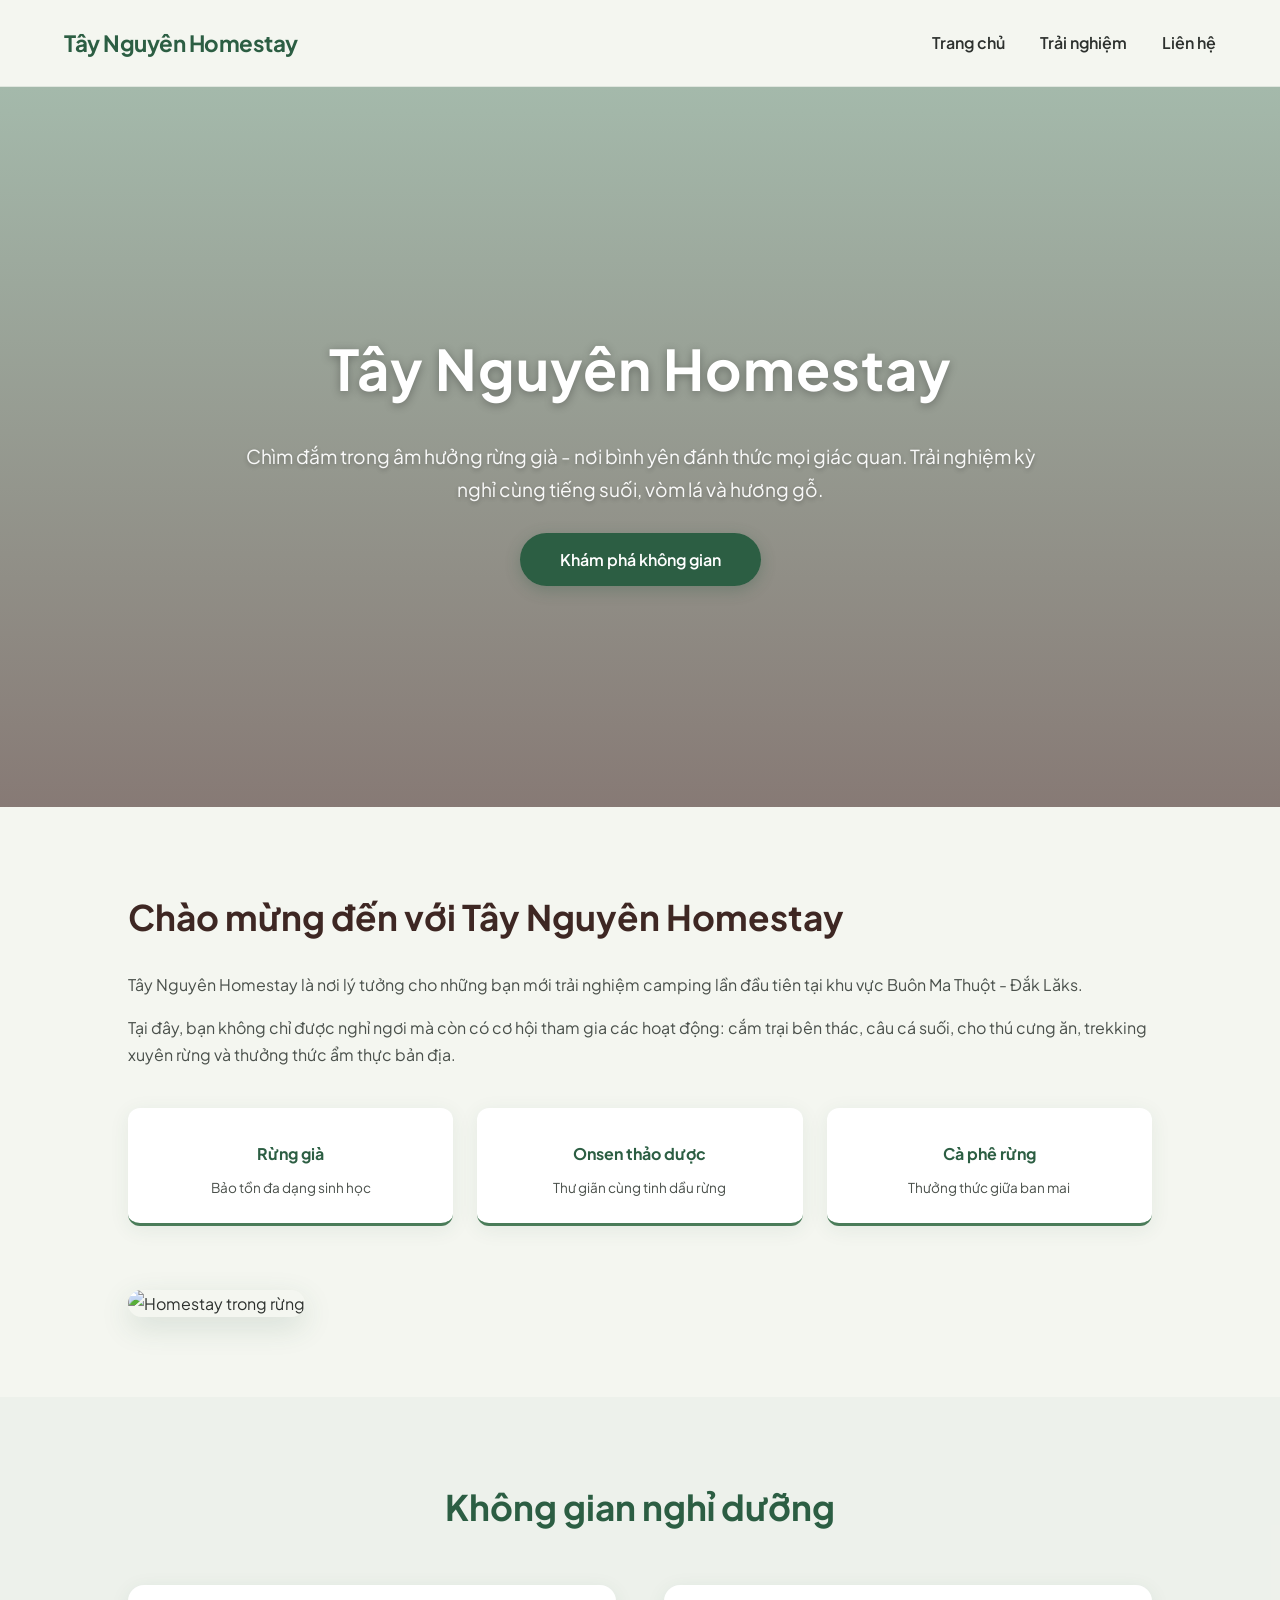
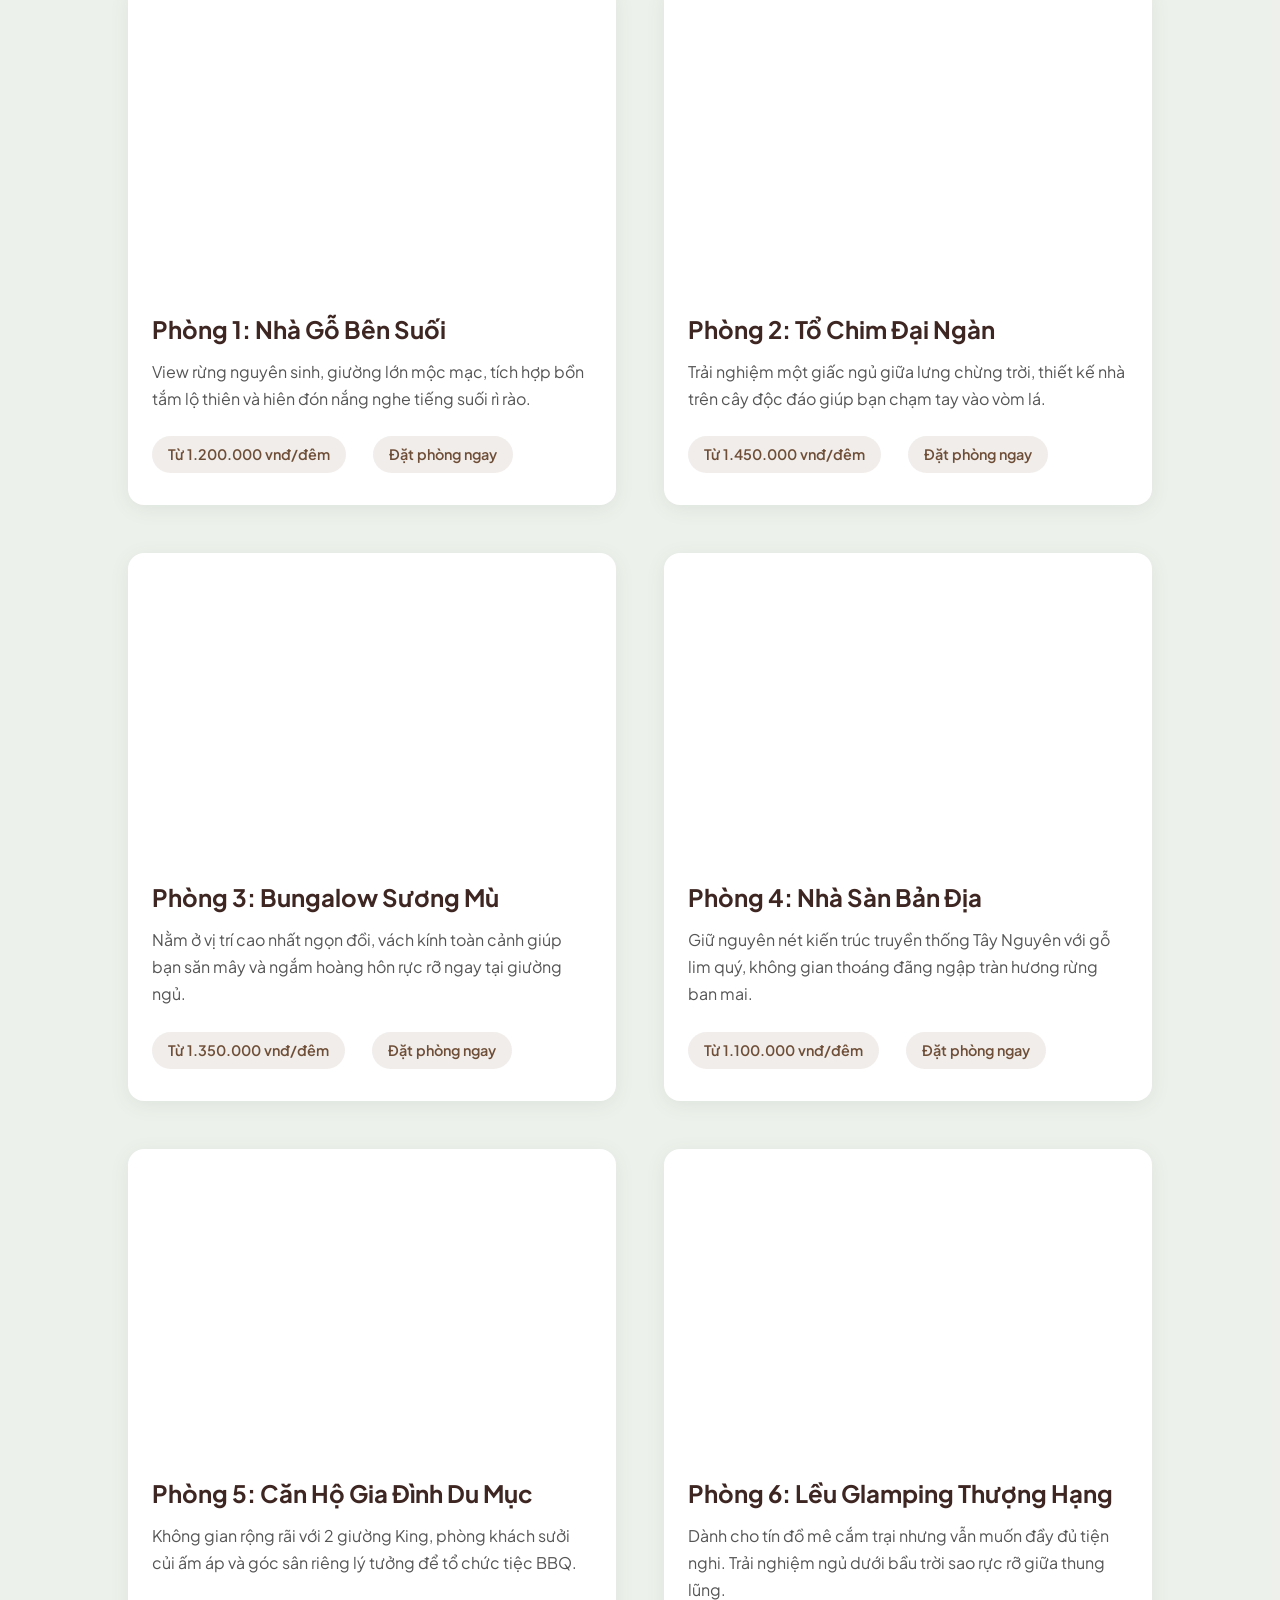
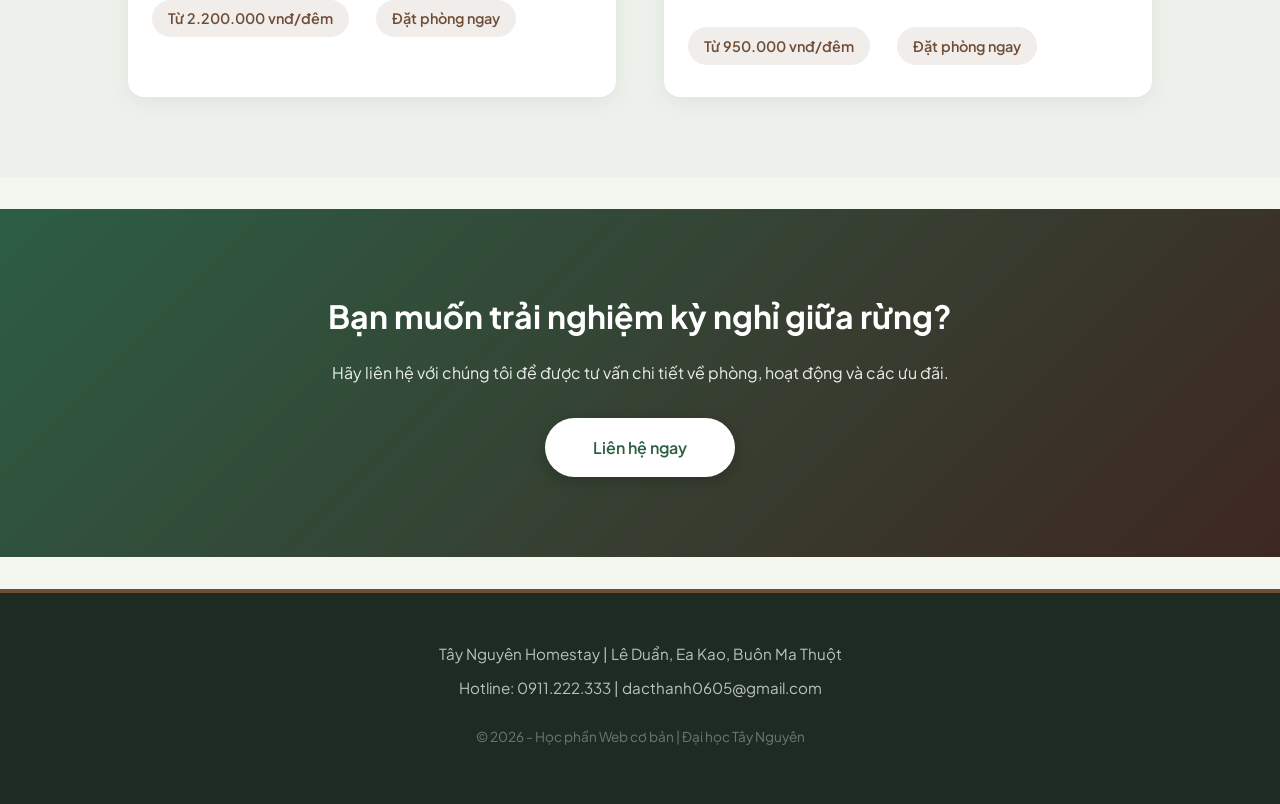
==== commit 3df902d6: "tach file + db" ====
--- a/index.html
+++ b/index.html
@@ -3,375 +3,13 @@
 <head>
   <meta charset="UTF-8">
   <meta name="viewport" content="width=device-width">
-  <title>Homestay Rừng | Đại Ngàn Retreat - Giới thiệu homestay giữa đại ngàn</title>
-  <style>
-@import url('https://fonts.googleapis.com/css2?family=Plus+Jakarta+Sans:wght@300;400;600;700&display=swap');
-
-:root {
-  --primary-forest: #2C5E43;   /* Xanh lá đại ngàn */
-  --primary-light: #4A7C59;    /* Xanh lá sáng nhạt */
-  --earth-brown: #6F4E37;      /* Nâu vỏ cây/gỗ */
-  --earth-dark: #3E2723;       /* Nâu đất đậm */
-  --sand-bg: #F4F6F0;          /* Trắng kem/be dịu mát */
-  --text-color: #2D312E;       /* Chữ xám đen tự nhiên */
-  --white: #FFFFFF;
-  --transition: all 0.3s cubic-bezier(0.25, 0.8, 0.25, 1);
-  --shadow: 0 4px 20px rgba(44, 94, 67, 0.08);
-}
-
-* {
-  margin: 0;
-  padding: 0;
-  box-sizing: border-box;
-}
-
-body {
-  font-family: 'Plus Jakarta Sans', sans-serif;
-  background-color: var(--sand-bg);
-  color: var(--text-color);
-  line-height: 1.7;
-  overflow-x: hidden;
-}
-
-/* --- Thanh điều hướng (Navbar) --- */
-.navbar {
-  display: flex;
-  justify-content: space-between;
-  align-items: center;
-  padding: 1.5rem 5%;
-  background: rgba(244, 246, 240, 0.85);
-  backdrop-filter: blur(10px);
-  position: sticky;
-  top: 0;
-  z-index: 1000;
-  border-bottom: 1px solid rgba(44, 94, 67, 0.1);
-}
-
-.navbar .logo {
-  font-size: 1.4rem;
-  font-weight: 700;
-  color: var(--primary-forest);
-  text-decoration: none;
-  letter-spacing: -0.5px;
-}
-
-.nav-links a {
-  text-decoration: none;
-  color: var(--text-color);
-  font-weight: 600;
-  margin-left: 2rem;
-  transition: var(--transition);
-  position: relative;
-}
-
-.nav-links a:hover, .nav-links a:focus {
-  color: var(--primary-forest);
-}
-
-.nav-links a::after {
-  content: '';
-  position: absolute;
-  bottom: -4px;
-  left: 0;
-  width: 0;
-  height: 2px;
-  background-color: var(--earth-brown);
-  transition: var(--transition);
-}
-
-.nav-links a:hover::after {
-  width: 100%;
-}
-
-/* --- Khu vực Hero (Banner đại ngàn) --- */
-.hero {
-  height: 80vh;
-  min-height: 500px;
-  background: linear-gradient(rgba(44, 94, 67, 0.4), rgba(62, 39, 35, 0.6)), 
-              url('https://thanhnien.mediacdn.vn/Uploaded/nhanlh/2022_09_22/dji-0134-hdr-8794.jpg') center/cover no-repeat fixed;
-  display: flex;
-  align-items: center;
-  justify-content: center;
-  text-align: center;
-  color: var(--white);
-  padding: 0 1rem;
-}
-
-.hero-content {
-  max-width: 800px;
-}
-
-.hero h1 {
-  font-size: 3.5rem;
-  font-weight: 700;
-  margin-bottom: 1.5rem;
-  text-shadow: 0 2px 10px rgba(0,0,0,0.3);
-  letter-spacing: 1px;
-}
-
-.hero p {
-  font-size: 1.2rem;
-  margin-bottom: 2.5rem;
-  opacity: 0.95;
-  text-shadow: 0 2px 5px rgba(0,0,0,0.3);
-}
-
-.btn-forest {
-  background-color: var(--primary-forest);
-  color: var(--white);
-  border: none;
-  padding: 1rem 2.5rem;
-  font-size: 1rem;
-  font-weight: 600;
-  border-radius: 50px;
-  cursor: pointer;
-  transition: var(--transition);
-  box-shadow: 0 4px 15px rgba(44, 94, 67, 0.3);
-}
-
-.btn-forest:hover {
-  background-color: var(--earth-brown);
-  transform: translateY(-3px);
-  box-shadow: 0 6px 20px rgba(111, 78, 55, 0.4);
-}
-
-/* --- Section Chung --- */
-section {
-  padding: 5rem 10%;
-}
-
-.section-title {
-  text-align: center;
-  font-size: 2.2rem;
-  color: var(--primary-forest);
-  margin-bottom: 3rem;
-  position: relative;
-}
-
-.section-title::after {
-  display: block;
-  font-size: 1.2rem;
-  margin-top: 0.5rem;
-  opacity: 0.7;
-}
-
-/* --- Giới thiệu (Intro Section) --- */
-.intro-grid {
-  display: grid;
-  grid-template-columns: 1.2s 1fr;
-  gap: 4rem;
-  align-items: center;
-}
-
-.intro-text h2 {
-  font-size: 2.2rem;
-  color: var(--earth-dark);
-  margin-bottom: 1.5rem;
-}
-
-.intro-text p {
-  margin-bottom: 1rem;
-  color: #4A504B;
-}
-
-.intro-highlight {
-  display: grid;
-  grid-template-columns: repeat(3, 1fr);
-  gap: 1.5rem;
-  margin-top: 2.5rem;
-}
-
-.highlight-item {
-  background: var(--white);
-  padding: 1.5rem 1rem;
-  border-radius: 12px;
-  text-align: center;
-  box-shadow: var(--shadow);
-  border-bottom: 3px solid var(--primary-light);
-  transition: var(--transition);
-}
-
-.highlight-item:hover {
-  transform: translateY(-5px);
-  border-bottom-color: var(--earth-brown);
-}
-
-.highlight-item h4 {
-  color: var(--primary-forest);
-  margin: 0.5rem 0;
-}
-
-.highlight-item p {
-  font-size: 0.85rem;
-  margin: 0;
-}
-
-.intro-img img {
-  width: 100%;
-  height: 450px;
-  object-fit: cover;
-  border-radius: 20px;
-  box-shadow: 0 10px 30px rgba(44, 94, 67, 0.15);
-}
-
-/* --- Không gian phòng nghỉ (Rooms) --- */
-.rooms {
-  background-color: rgba(44, 94, 67, 0.03);
-}
-
-.room-cards {
-  display: grid;
-  grid-template-columns: repeat(2, 1fr);
-  gap: 3rem;
-}
-
-.room-item {
-  background: var(--white);
-  border-radius: 16px;
-  overflow: hidden;
-  box-shadow: var(--shadow);
-  transition: var(--transition);
-  padding-bottom: 2rem;
-}
-
-.room-item:hover {
-  transform: translateY(-8px);
-  box-shadow: 0 12px 30px rgba(44, 94, 67, 0.12);
-}
-
-.room-img {
-  height: 300px;
-  background-size: cover;
-  background-position: center;
-  transition: var(--transition);
-}
-
-.room-item:hover .room-img {
-  transform: scale(1.03);
-}
-
-.room-item h3 {
-  padding: 1.5rem 1.5rem 0.5rem;
-  color: var(--earth-dark);
-  font-size: 1.5rem;
-}
-
-.room-item p {
-  padding: 0 1.5rem 1.5rem;
-  color: #555;
-}
-
-.price-badge {
-  display: inline-block;
-  margin-left: 1.5rem;
-  background-color: rgba(111, 78, 55, 0.1);
-  color: var(--earth-brown);
-  padding: 0.4rem 1rem;
-  border-radius: 50px;
-  font-weight: 600;
-  font-size: 0.9rem;
-}
-
-/* --- Khối liên hệ nhanh (CTA Contact) --- */
-.contact {
-  background: linear-gradient(135deg, var(--primary-forest), var(--earth-dark));
-  color: var(--white);
-  text-align: center;
-  padding: 5rem 2rem;
-  margin: 2rem 0;
-}
-
-.contact h3 {
-  font-size: 2rem;
-  margin-bottom: 1rem;
-}
-
-.contact p {
-  margin-bottom: 2rem;
-  opacity: 0.9;
-}
-
-.contact a {
-  display: inline-block;
-  text-decoration: none;
-  background-color: var(--white);
-  color: var(--primary-forest);
-  padding: 1rem 3rem;
-  font-weight: 600;
-  border-radius: 50px;
-  transition: var(--transition);
-  box-shadow: 0 4px 15px rgba(0,0,0,0.2);
-}
-
-.contact a:hover {
-  background-color: var(--sand-bg);
-  transform: scale(1.05);
-}
-
-/* --- Chân trang (Footer) --- */
-footer {
-  background-color: #1E2B22;
-  color: rgba(255, 255, 255, 0.7);
-  text-align: center;
-  padding: 3rem 1rem;
-  font-size: 0.95rem;
-  border-top: 4px solid var(--earth-brown);
-}
-
-footer p {
-  margin-bottom: 0.5rem;
-}
-
-footer p:last-child {
-  margin-top: 1.5rem;
-  font-size: 0.85rem;
-  opacity: 0.5;
-}
-
-/* --- Hỗ trợ Responsive nhẹ --- */
-@media (max-width: 992px) {
-  .intro-grid {
-    grid-template-columns: 1fr;
-    gap: 2.5rem;
-  }
-  .intro-img img {
-    height: 350px;
-  }
-  section {
-    padding: 4rem 5%;
-  }
-}
-
-@media (max-width: 768px) {
-  .navbar {
-    flex-direction: column;
-    gap: 1rem;
-    padding: 1rem;
-  }
-  .nav-links a {
-    margin: 0 0.8rem;
-  }
-  .hero h1 {
-    font-size: 2.3rem;
-  }
-  .hero p {
-    font-size: 1rem;
-  }
-  .room-cards {
-    grid-template-columns: 1fr;
-    gap: 2rem;
-  }
-  .intro-highlight {
-    grid-template-columns: 1fr;
-    gap: 1rem;
-  }
-}
-</style>
+  <title>Tây Nguyên Homestay - Giới thiệu homestay giữa đại ngàn</title>
+  <link rel="stylesheet" href="index.css">
 </head>
 <body>
 
 <nav class="navbar">
-  <a href="index.html" class="logo">Đại Ngàn Homestay</a>
+  <a href="index.html" class="logo">Tây Nguyên Homestay</a>
   <div class="nav-links">
     <a href="index.html">Trang chủ</a>
     <a href="act.html">Trải nghiệm</a>
@@ -383,7 +21,9 @@
   <div class="hero-content">
     <h1>Tây Nguyên Homestay</h1>
     <p>Chìm đắm trong âm hưởng rừng già - nơi bình yên đánh thức mọi giác quan. Trải nghiệm kỳ nghỉ cùng tiếng suối, vòm lá và hương gỗ.</p>
-    <button class="btn-forest" id="exploreBtn">Khám phá không gian</button>
+    <a href="#rooms" class="btn-forest">
+        Khám phá không gian
+    </a>
   </div>
 </section>
 
@@ -408,11 +48,14 @@
 <section id="rooms" class="rooms">
   <h2 class="section-title">Không gian nghỉ dưỡng</h2>
   <div class="room-cards">
-<div class="room-item">
+    <div class="room-item">
       <div class="room-img" style="background-image: url('https://nhago.com/img_data/images/nha-go-thai-lan/nha-go-thai-lan-net-kien-truc-doc-dao-cua-xu-so-chua-vang.jpg');"></div>
       <h3>Phòng 1: Nhà Gỗ Bên Suối</h3>
       <p>View rừng nguyên sinh, giường lớn mộc mạc, tích hợp bồn tắm lộ thiên và hiên đón nắng nghe tiếng suối rì rào.</p>
       <div class="price-badge">Từ 1.200.000 vnđ/đêm</div>
+      <a href="contact.html" class="price-badge">
+          Đặt phòng ngay
+      </a>
     </div>
 
     <div class="room-item">
@@ -420,6 +63,9 @@
       <h3>Phòng 2: Tổ Chim Đại Ngàn</h3>
       <p>Trải nghiệm một giấc ngủ giữa lưng chừng trời, thiết kế nhà trên cây độc đáo giúp bạn chạm tay vào vòm lá.</p>
       <div class="price-badge">Từ 1.450.000 vnđ/đêm</div>
+      <a href="contact.html" class="price-badge">
+          Đặt phòng ngay
+      </a>
     </div>
 
     <div class="room-item">
@@ -427,6 +73,9 @@
       <h3>Phòng 3: Bungalow Sương Mù</h3>
       <p>Nằm ở vị trí cao nhất ngọn đồi, vách kính toàn cảnh giúp bạn săn mây và ngắm hoàng hôn rực rỡ ngay tại giường ngủ.</p>
       <div class="price-badge">Từ 1.350.000 vnđ/đêm</div>
+      <a href="contact.html" class="price-badge">
+          Đặt phòng ngay
+      </a>
     </div>
 
     <div class="room-item">
@@ -434,6 +83,9 @@
       <h3>Phòng 4: Nhà Sàn Bản Địa</h3>
       <p>Giữ nguyên nét kiến trúc truyền thống Tây Nguyên với gỗ lim quý, không gian thoáng đãng ngập tràn hương rừng ban mai.</p>
       <div class="price-badge">Từ 1.100.000 vnđ/đêm</div>
+      <a href="contact.html" class="price-badge">
+          Đặt phòng ngay
+      </a>
     </div>
 
     <div class="room-item">
@@ -441,6 +93,9 @@
       <h3>Phòng 5: Căn Hộ Gia Đình Du Mục</h3>
       <p>Không gian rộng rãi với 2 giường King, phòng khách sưởi củi ấm áp và góc sân riêng lý tưởng để tổ chức tiệc BBQ.</p>
       <div class="price-badge">Từ 2.200.000 vnđ/đêm</div>
+      <a href="contact.html" class="price-badge">
+          Đặt phòng ngay
+      </a>
     </div>
 
     <div class="room-item">
@@ -448,6 +103,9 @@
       <h3>Phòng 6: Lều Glamping Thượng Hạng</h3>
       <p>Dành cho tín đồ mê cắm trại nhưng vẫn muốn đầy đủ tiện nghi. Trải nghiệm ngủ dưới bầu trời sao rực rỡ giữa thung lũng.</p>
       <div class="price-badge">Từ 950.000 vnđ/đêm</div>
+      <a href="contact.html" class="price-badge">
+          Đặt phòng ngay
+      </a>
     </div>
   </div>
 </section>
@@ -459,7 +117,7 @@
 </div>
 
 <footer>
-  <p>Homestay Rừng - Đại Ngàn Retreat | Lê Duẩn, Ea Kao, Buôn Ma Thuột</p>
+  <p>Tây Nguyên Homestay | Lê Duẩn, Ea Kao, Buôn Ma Thuột</p>
   <p>Hotline: 0911.222.333 | dacthanh0605@gmail.com</p>
   <p>© 2026 - Học phần Web cơ bản | Đại học Tây Nguyên</p>
 </footer>
--- a/index.css
+++ b/index.css
@@ -0,0 +1,363 @@
+@import url('https://fonts.googleapis.com/css2?family=Plus+Jakarta+Sans:wght@300;400;600;700&display=swap');
+
+:root {
+  --primary-forest: #2C5E43;   /* Xanh lá đại ngàn */
+  --primary-light: #4A7C59;    /* Xanh lá sáng nhạt */
+  --earth-brown: #6F4E37;      /* Nâu vỏ cây/gỗ */
+  --earth-dark: #3E2723;       /* Nâu đất đậm */
+  --sand-bg: #F4F6F0;          /* Trắng kem/be dịu mát */
+  --text-color: #2D312E;       /* Chữ xám đen tự nhiên */
+  --white: #FFFFFF;
+  --transition: all 0.3s cubic-bezier(0.25, 0.8, 0.25, 1);
+  --shadow: 0 4px 20px rgba(44, 94, 67, 0.08);
+}
+
+* {
+  margin: 0;
+  padding: 0;
+  box-sizing: border-box;
+}
+
+body {
+  font-family: 'Plus Jakarta Sans', sans-serif;
+  background-color: var(--sand-bg);
+  color: var(--text-color);
+  line-height: 1.7;
+  overflow-x: hidden;
+}
+
+/* --- Thanh điều hướng (Navbar) --- */
+.navbar {
+  display: flex;
+  justify-content: space-between;
+  align-items: center;
+  padding: 1.5rem 5%;
+  background: rgba(244, 246, 240, 0.85);
+  backdrop-filter: blur(10px);
+  position: sticky;
+  top: 0;
+  z-index: 1000;
+  border-bottom: 1px solid rgba(44, 94, 67, 0.1);
+}
+
+.navbar .logo {
+  font-size: 1.4rem;
+  font-weight: 700;
+  color: var(--primary-forest);
+  text-decoration: none;
+  letter-spacing: -0.5px;
+}
+
+.nav-links a {
+  text-decoration: none;
+  color: var(--text-color);
+  font-weight: 600;
+  margin-left: 2rem;
+  transition: var(--transition);
+  position: relative;
+}
+
+.nav-links a:hover, .nav-links a:focus {
+  color: var(--primary-forest);
+}
+
+.nav-links a::after {
+  content: '';
+  position: absolute;
+  bottom: -4px;
+  left: 0;
+  width: 0;
+  height: 2px;
+  background-color: var(--earth-brown);
+  transition: var(--transition);
+}
+
+.nav-links a:hover::after {
+  width: 100%;
+}
+
+/* --- Khu vực Hero (Banner đại ngàn) --- */
+.hero {
+  height: 80vh;
+  min-height: 500px;
+  background: linear-gradient(rgba(44, 94, 67, 0.4), rgba(62, 39, 35, 0.6)), 
+              url('https://thanhnien.mediacdn.vn/Uploaded/nhanlh/2022_09_22/dji-0134-hdr-8794.jpg') center/cover no-repeat fixed;
+  display: flex;
+  align-items: center;
+  justify-content: center;
+  text-align: center;
+  color: var(--white);
+  padding: 0 1rem;
+}
+
+.hero-content {
+  max-width: 800px;
+}
+
+.hero h1 {
+  font-size: 3.5rem;
+  font-weight: 700;
+  margin-bottom: 1.5rem;
+  text-shadow: 0 2px 10px rgba(0,0,0,0.3);
+  letter-spacing: 1px;
+}
+
+.hero p {
+  font-size: 1.2rem;
+  margin-bottom: 2.5rem;
+  opacity: 0.95;
+  text-shadow: 0 2px 5px rgba(0,0,0,0.3);
+}
+
+.btn-forest {
+  text-decoration: none;
+  background-color: var(--primary-forest);
+  color: var(--white);
+  border: none;
+  padding: 1rem 2.5rem;
+  font-size: 1rem;
+  font-weight: 600;
+  border-radius: 50px;
+  cursor: pointer;
+  transition: var(--transition);
+  box-shadow: 0 4px 15px rgba(44, 94, 67, 0.3);
+}
+
+.btn-forest:hover {
+  background-color: var(--earth-brown);
+  transform: translateY(-3px);
+  box-shadow: 0 6px 20px rgba(111, 78, 55, 0.4);
+}
+
+/* --- Section Chung --- */
+section {
+  padding: 5rem 10%;
+}
+
+.section-title {
+  text-align: center;
+  font-size: 2.2rem;
+  color: var(--primary-forest);
+  margin-bottom: 3rem;
+  position: relative;
+}
+
+.section-title::after {
+  display: block;
+  font-size: 1.2rem;
+  margin-top: 0.5rem;
+  opacity: 0.7;
+}
+
+/* --- Giới thiệu (Intro Section) --- */
+.intro-grid {
+  display: grid;
+  grid-template-columns: 1.2s 1fr;
+  gap: 4rem;
+  align-items: center;
+}
+
+.intro-text h2 {
+  font-size: 2.2rem;
+  color: var(--earth-dark);
+  margin-bottom: 1.5rem;
+}
+
+.intro-text p {
+  margin-bottom: 1rem;
+  color: #4A504B;
+}
+
+.intro-highlight {
+  display: grid;
+  grid-template-columns: repeat(3, 1fr);
+  gap: 1.5rem;
+  margin-top: 2.5rem;
+}
+
+.highlight-item {
+  background: var(--white);
+  padding: 1.5rem 1rem;
+  border-radius: 12px;
+  text-align: center;
+  box-shadow: var(--shadow);
+  border-bottom: 3px solid var(--primary-light);
+  transition: var(--transition);
+}
+
+.highlight-item:hover {
+  transform: translateY(-5px);
+  border-bottom-color: var(--earth-brown);
+}
+
+.highlight-item h4 {
+  color: var(--primary-forest);
+  margin: 0.5rem 0;
+}
+
+.highlight-item p {
+  font-size: 0.85rem;
+  margin: 0;
+}
+
+.intro-img img {
+  width: 100%;
+  height: 450px;
+  object-fit: cover;
+  border-radius: 20px;
+  box-shadow: 0 10px 30px rgba(44, 94, 67, 0.15);
+}
+
+/* --- Không gian phòng nghỉ (Rooms) --- */
+.rooms {
+  background-color: rgba(44, 94, 67, 0.03);
+}
+
+.room-cards {
+  display: grid;
+  grid-template-columns: repeat(2, 1fr);
+  gap: 3rem;
+}
+
+.room-item {
+  background: var(--white);
+  border-radius: 16px;
+  overflow: hidden;
+  box-shadow: var(--shadow);
+  transition: var(--transition);
+  padding-bottom: 2rem;
+}
+
+.room-item:hover {
+  transform: translateY(-8px);
+  box-shadow: 0 12px 30px rgba(44, 94, 67, 0.12);
+}
+
+.room-img {
+  height: 300px;
+  background-size: cover;
+  background-position: center;
+  transition: var(--transition);
+}
+
+.room-item:hover .room-img {
+  transform: scale(1.03);
+}
+
+.room-item h3 {
+  padding: 1.5rem 1.5rem 0.5rem;
+  color: var(--earth-dark);
+  font-size: 1.5rem;
+}
+
+.room-item p {
+  padding: 0 1.5rem 1.5rem;
+  color: #555;
+}
+
+.price-badge {
+  display: inline-block;
+  text-decoration: none;
+  margin-left: 1.5rem;
+  background-color: rgba(111, 78, 55, 0.1);
+  color: var(--earth-brown);
+  padding: 0.4rem 1rem;
+  border-radius: 50px;
+  font-weight: 600;
+  font-size: 0.9rem;
+}
+
+/* --- Khối liên hệ nhanh (CTA Contact) --- */
+.contact {
+  background: linear-gradient(135deg, var(--primary-forest), var(--earth-dark));
+  color: var(--white);
+  text-align: center;
+  padding: 5rem 2rem;
+  margin: 2rem 0;
+}
+
+.contact h3 {
+  font-size: 2rem;
+  margin-bottom: 1rem;
+}
+
+.contact p {
+  margin-bottom: 2rem;
+  opacity: 0.9;
+}
+
+.contact a {
+  display: inline-block;
+  text-decoration: none;
+  background-color: var(--white);
+  color: var(--primary-forest);
+  padding: 1rem 3rem;
+  font-weight: 600;
+  border-radius: 50px;
+  transition: var(--transition);
+  box-shadow: 0 4px 15px rgba(0,0,0,0.2);
+}
+
+.contact a:hover {
+  background-color: var(--sand-bg);
+  transform: scale(1.05);
+}
+
+/* --- Chân trang (Footer) --- */
+footer {
+  background-color: #1E2B22;
+  color: rgba(255, 255, 255, 0.7);
+  text-align: center;
+  padding: 3rem 1rem;
+  font-size: 0.95rem;
+  border-top: 4px solid var(--earth-brown);
+}
+
+footer p {
+  margin-bottom: 0.5rem;
+}
+
+footer p:last-child {
+  margin-top: 1.5rem;
+  font-size: 0.85rem;
+  opacity: 0.5;
+}
+
+/* --- Hỗ trợ Responsive nhẹ --- */
+@media (max-width: 992px) {
+  .intro-grid {
+    grid-template-columns: 1fr;
+    gap: 2.5rem;
+  }
+  .intro-img img {
+    height: 350px;
+  }
+  section {
+    padding: 4rem 5%;
+  }
+}
+
+@media (max-width: 768px) {
+  .navbar {
+    flex-direction: column;
+    gap: 1rem;
+    padding: 1rem;
+  }
+  .nav-links a {
+    margin: 0 0.8rem;
+  }
+  .hero h1 {
+    font-size: 2.3rem;
+  }
+  .hero p {
+    font-size: 1rem;
+  }
+  .room-cards {
+    grid-template-columns: 1fr;
+    gap: 2rem;
+  }
+  .intro-highlight {
+    grid-template-columns: 1fr;
+    gap: 1rem;
+  }
+}
